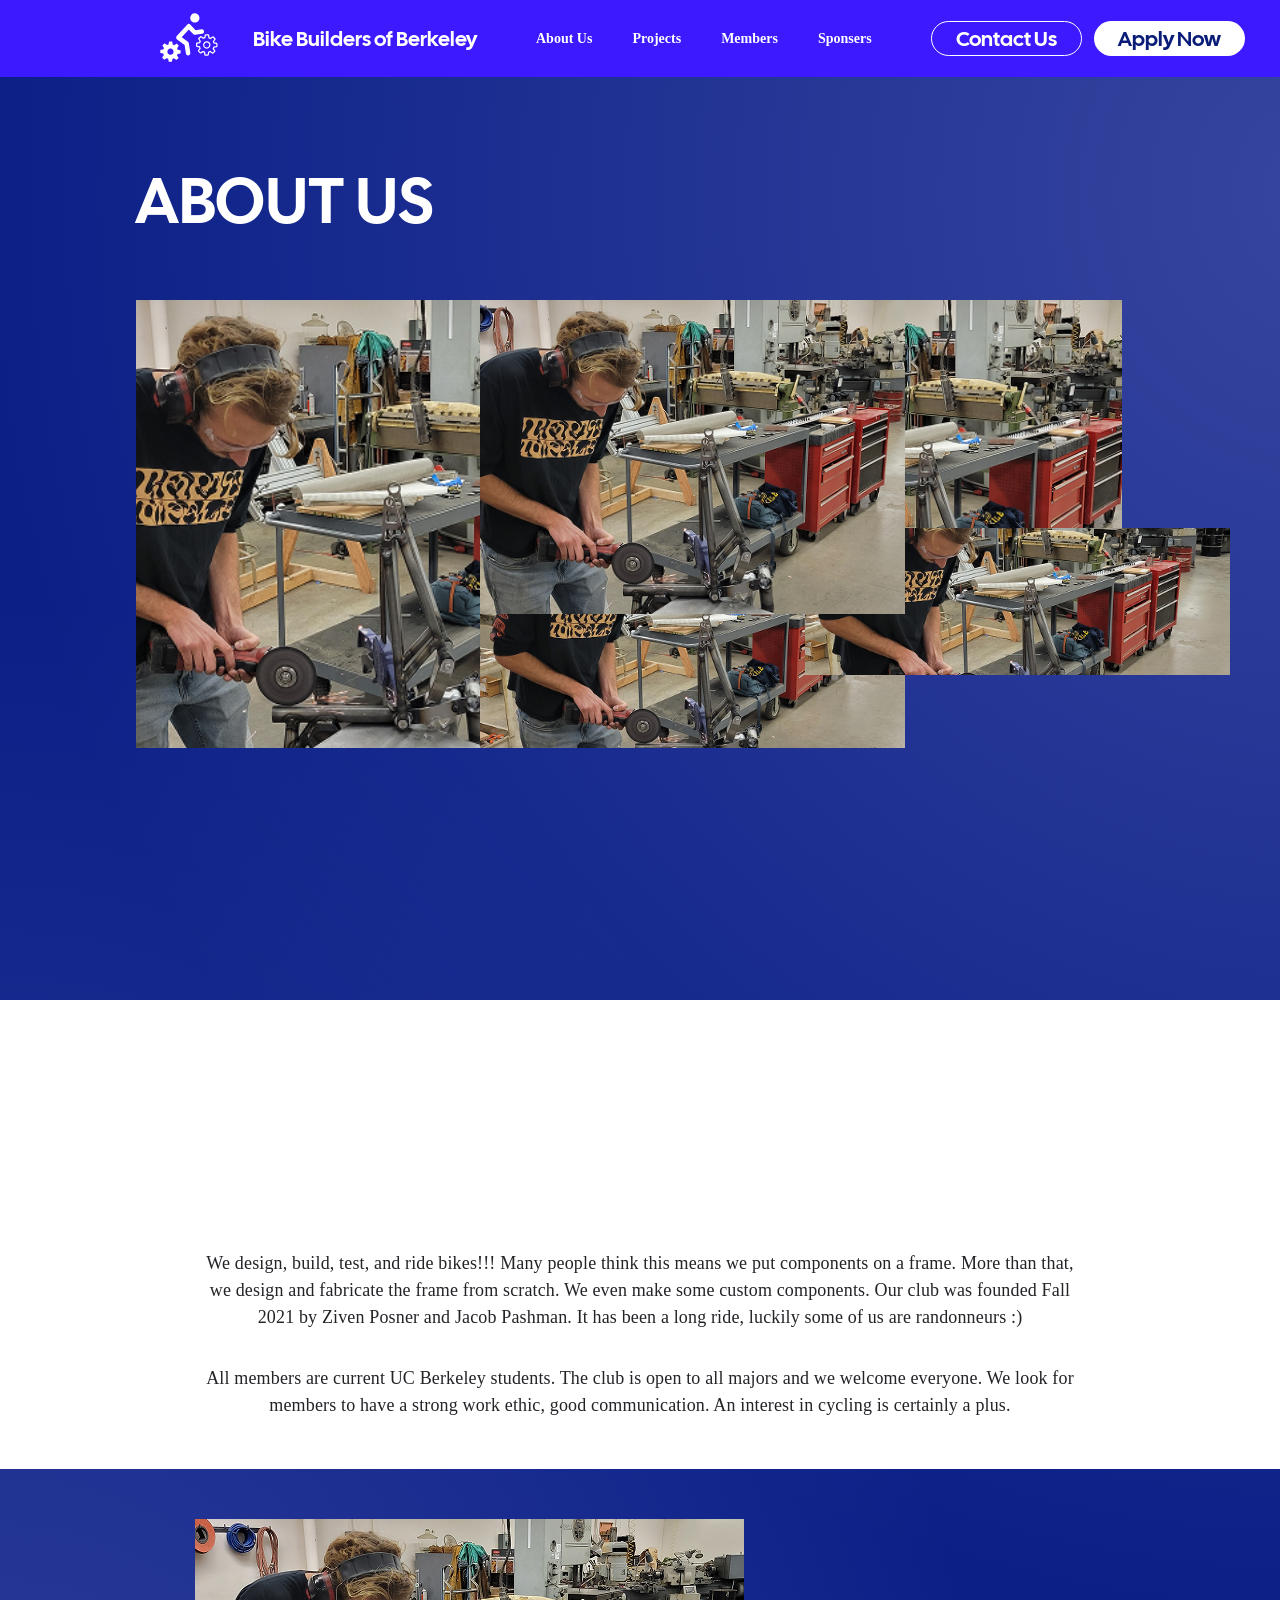
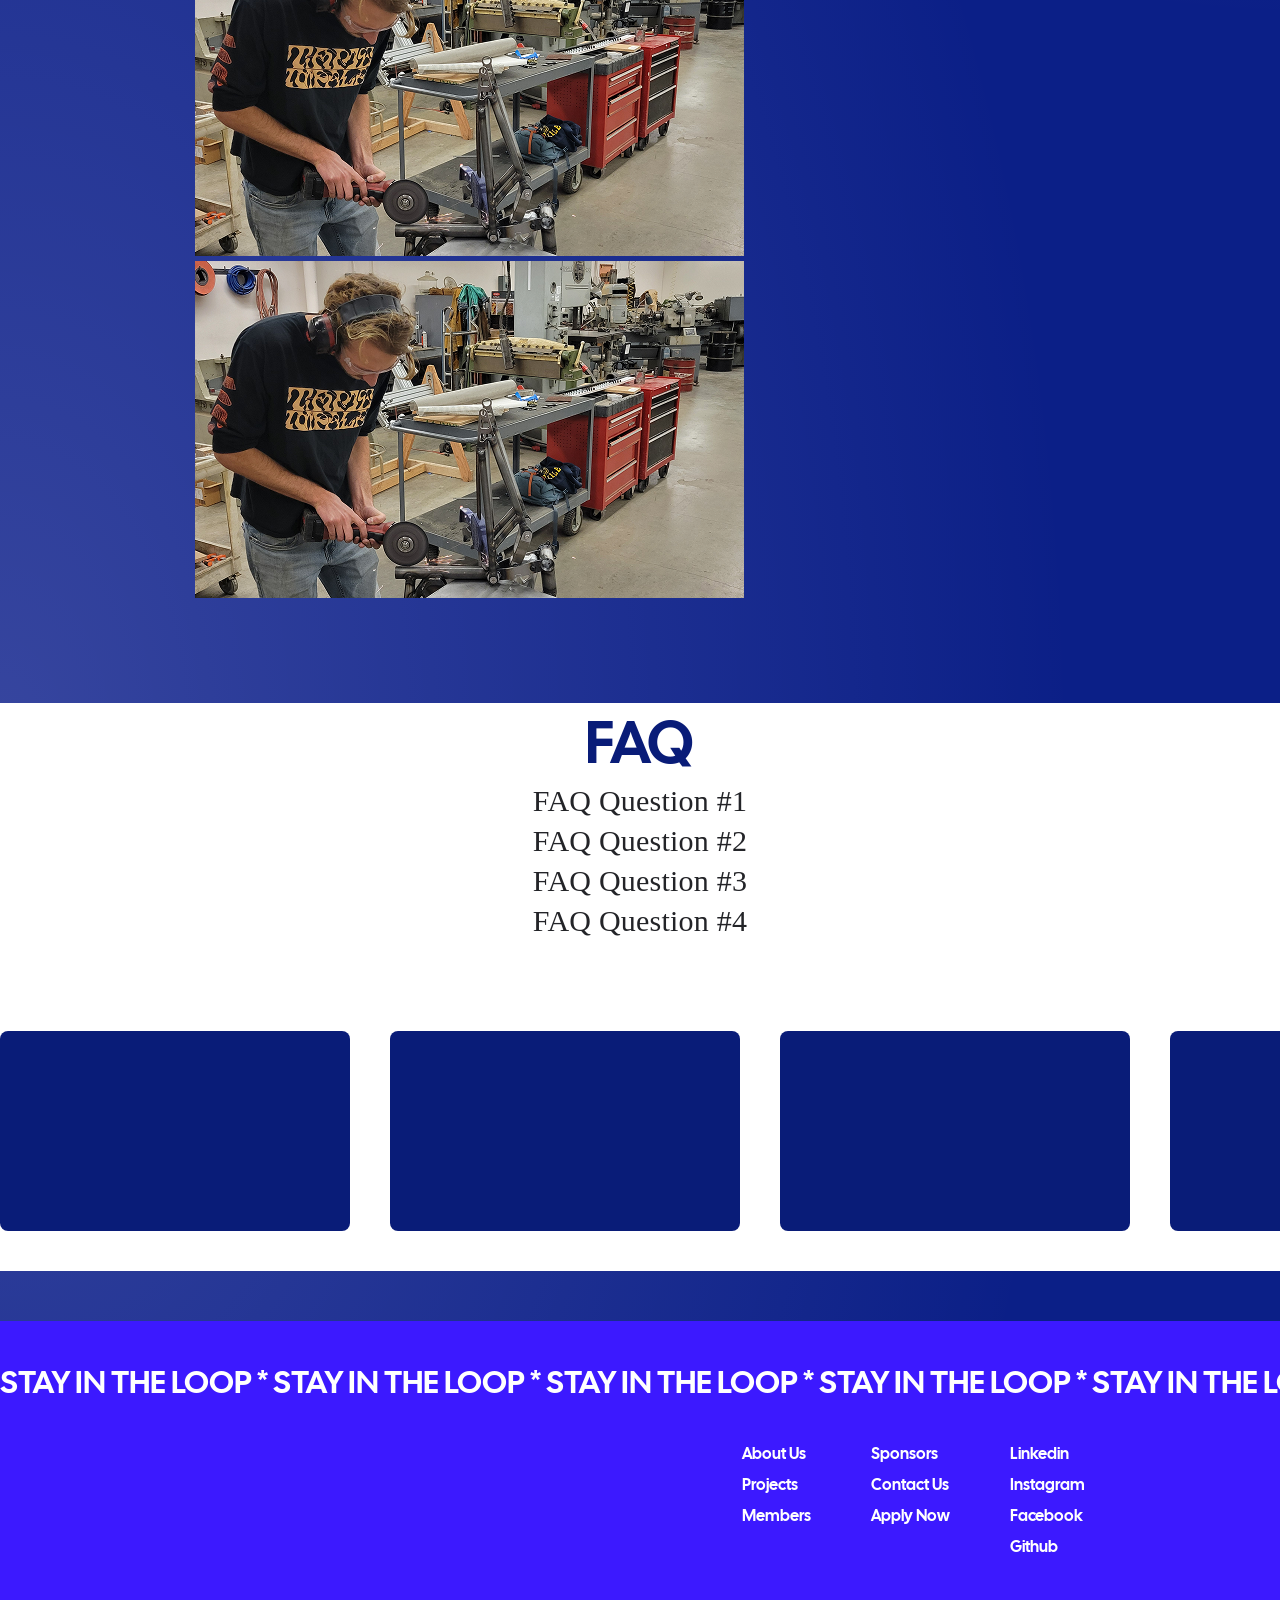
==== about_us/about_us.html @ 0d176e10 "added pages" ====
<!DOCTYPE html>
<html lang="en">
<head>
    <meta charset="UTF-8">
    <meta name="viewport" content="width= , initial-scale=1.0">
    <title>Document</title>
    <link rel="preconnect" href="https://fonts.googleapis.com">
    <link rel="preconnect" href="https://fonts.gstatic.com" crossorigin>
    <!-- <link href="https://fonts.googleapis.com/css2?family=Sora:wght@100..800&family=Sorts+Mill+Goudy&display=swap" rel="stylesheet"> -->
    <link rel="preconnect" href="https://fonts.googleapis.com">
    <link rel="preconnect" href="https://fonts.gstatic.com" crossorigin>
    <link href="https://fonts.googleapis.com/css2?family=Cal+Sans&family=Sora:wght@100..800&family=Sorts+Mill+Goudy&display=swap" rel="stylesheet">
    <link rel="stylesheet" href="about_us.css">
</head>
<body>
    <!-- Navigation menu -->
    <header>
        <nav>
            <div class="nav-inner">
                <img src="../src/icons/Logo.svg" alt=""/>
                <a>Bike Builders of Berkeley</a>
                <ul class="nav-links">
                    <li>
                        <a href="about_us/about_us.html">About Us</a>
                    </li>
                    <li>
                        <a href="gen_projects/gen_projects.html">Projects</a>
                    </li>
                    <li>
                        <a href="members/members.html">Members</a>
                    </li>
                    <li>
                        <a href="sponsers/sponsers.html">Sponsers</a>
                    </li>
                </ul>
                <div class="buttons">
                    <a class="blank-button" href="#">Contact Us</a>
                    <a class="white-button" href="#">Apply Now</a>
                </div>
            </div>
        </nav>
    </header>
    <!-- End of desktop navigation menu -->
    <main>

        <div class="hero-wrapper">
            <!-- Hero section -->
            <div class="hero-section">
                <div class="left">
                    <h1>
                        ABOUT US
                    </h1>
                    <div class="photos">
                        <div class="photo1">
                            <img src="../src/images/sec1-1.png" alt="">
                        </div>
                        <div class="photo2">
                            <img src="../src/images/sec1-1.png" alt=""/>
                        </div>
                        <div class="photo3">
                            <img src="../src/images/sec1-1.png" alt=""/>
                        </div>
                        <div class="photo4">
                            <img src="../src/images/sec1-1.png" alt=""/>
                        </div>
                        <div class="photo5">
                            <img src="../src/images/sec1-1.png" alt=""/>
                        </div>
                    </div>
                </div>
            </div>  
            <!-- End of the hero section -->
        </div>
        <div class="white-bg">
            <!-- Section 1 -->
            <div class="wrapper">
                <div class="section-1">
                    <div class="text">
                        <p>
                            We design, build, test, and ride bikes!!! Many people think this means we put components on a frame. More than that, we design and fabricate the frame from scratch. We even make some custom components. Our club was founded Fall 2021 by Ziven Posner and Jacob Pashman. It has been a long ride, luckily some of us are randonneurs :)
                        </p>
                        <p>
                            All members are current UC Berkeley students. The club is open to all majors and we welcome everyone. We look for members to have a strong work ethic, good communication. An interest in cycling is certainly a plus.
                        </p> 
                    </div>
                </div>
            </div>
            <!-- End of the Section 1 -->
        </div>
        <div class="wrapper">
            <div class="images">
                <img src="../src/images/sec1-1.png" alt=""/>
                <img src="../src/images/sec1-1.png" alt=""/>
            </div>
        </div>
        <div class="white-bg">
            <div class="wrapper">
                <!-- Section 2 -->
                <div class="section-3">
                    <h1>
                        FAQ
                    </h1>
                    <!-- faq section -->
                    <h3>
                        FAQ Question #1
                    </h3>
                    <h3>
                        FAQ Question #2
                    </h3>
                    <h3>
                        FAQ Question #3
                    </h3>
                    <h3>
                        FAQ Question #4
                    </h3>
                </div>
            </div>
            <div class="carousel">
                <div class="track">
                    <div class="group">
                        <div class="card-a">
                            <!-- change contents -->
                            <img src="images/icons/python.svg" alt=""/>
                        </div>
                        <div class="card-a">
                            <img src="images/icons/java.svg" alt=""/>
                        </div>
                        <div class="card-a">
                            <img src="images/icons/css.svg" alt=""/>
                        </div>
                        <div class="card-a">
                            <img src="images/icons/html.svg" alt=""/>
                        </div>
                        <div class="card-a">
                            <img src="images/icons/r.svg" alt=""/>
                        </div>
                    </div> 
                    <div class="group">
                        <div class="card-a">
                            <img src="images/icons/python.svg" alt=""/>
                        </div>
                        <div class="card-a">
                            <img src="images/icons/java.svg" alt=""/>
                        </div>
                        <div class="card-a">
                            <img src="images/icons/css.svg" alt=""/>
                        </div>
                        <div class="card-a">
                            <img src="images/icons/html.svg" alt=""/>
                        </div>
                        <div class="card-a">
                            <img src="images/icons/r.svg" alt=""/>
                        </div>
                    </div> 
                </div>  
                <!-- End of the Section2 -->
            </div>
        </div>
    </main>
    <footer>
        <div class="blue-bg">
            <div class="carousel">
                <div class="track">
                    <div class="group">
                        <h2>STAY IN THE LOOP * STAY IN THE LOOP * STAY IN THE LOOP * STAY IN THE LOOP * STAY IN THE LOOP * STAY IN THE LOOP * STAY IN THE LOOP * STAY IN THE LOOP *</h2>
                    </div>
                    <div class="group">
                        <h2>STAY IN THE LOOP * STAY IN THE LOOP * STAY IN THE LOOP * STAY IN THE LOOP * STAY IN THE LOOP * STAY IN THE LOOP * STAY IN THE LOOP * STAY IN THE LOOP *</h2>
                    </div>
                </div>
            </div>
            <div class="wrapper">
                <ul class="ft-links">
                    <div class="left">
                        <li>
                            <a href="about_us/about_us.html">About Us</a>
                        </li>
                        <li>
                            <a href="gen_projects/gen_projects.html">Projects</a>
                        </li>
                        <li>
                            <a href="members/members.html">Members</a>
                        </li>
                    </div>
                    <div class="middle">
                        <li>
                            <a href="sponsers/sponsers.html">Sponsors</a>
                        </li>
                        <li>
                            <a href="contact/contact.html">Contact Us</a>
                        </li>
                        <li>
                            <a href="apply/apply.html">Apply Now</a>
                        </li>
                    </div>
                    <div class="right">
                        <li>
                            <a href="">Linkedin</a>
                        </li>
                        <li>
                            <a href="">Instagram</a>
                        </li>
                        <li>
                            <a href="">Facebook</a>
                        </li>
                        <li>
                            <a href="">Github</a>
                        </li>
                    </div>
                </ul>
            </div>
        </div>
    </div>
</body>
</html>
---- about_us/about_us.css ----
:root {
    --background-color: radial-gradient(83.92% 53.89% at 0% 72.04%, rgba(229, 224, 255, 0.20) 0%, rgba(229, 224, 255, 0.00) 100%), radial-gradient(105.62% 43.95% at 103.77% 5.94%, rgba(229, 224, 255, 0.20) 0%, rgba(229, 224, 255, 0.00) 100%), #0B1F87;
    /* linear-gradient(20deg, #0b1f87, #e5e0ff) */
    /* #0b1f87; */
    --black-color: #232428;;
    --blue-color:#3c19ff;
    --dark-blue-color: #091c78;
    --purple-color: #E5E0FF;
    --white-color: #ffffff;
}
*,
*::before,
*::after {
    margin: 0;
    padding: 0;
    box-sizing: border-box;
}

/* fonts */
.hero-title {
    color: var(--white-color);
    font-family: "Cal Sans";
    font-size: 96px;
    font-style: normal;
    font-weight: 400;
    line-height: 76.188px; /* 79.363% */
    letter-spacing: 0.72px;
    text-align: left;
}

h1 {
    color: var(--white-color);
    text-align: center;
    font-family: "Cal Sans";
    font-size: 64px;
    font-style: normal;
    font-weight: 400;
    line-height: normal;
    letter-spacing: 0.45px;
}


h2 {
    color: var(--white-color);
    font-family: "Cal Sans";
    font-size: 32px;
    font-style: normal;
    font-weight: 400;
    line-height: normal;

}
.section-2 h2 {
    color: var(--black-color);
    font-family: "Cal Sans";
    font-size: 32px;
    font-style: normal;
    font-weight: 400;
    line-height: normal;

}


p {
    color: var(--black-color);
    font-family: "Helvetica Neue";
    font-size: 20px;
    font-style: normal;
    font-weight: 400;
    line-height: 150%; /* 30px */
    letter-spacing: 0.15px;
    z-index: 100;
}

h4 {
    color: var(--white-color);
    font-family: "Cal Sans";
    font-size: 21px;
    font-style: normal;
    font-weight: 400;
    line-height: normal;
}

h5 {
    color: var(--white-color);
    font-family: "Helvetica Neue";
    font-size: 14px;
    font-style: normal;
    font-weight: 400;
    line-height: normal;
}

header {
    display: flex;
    justify-content: space-between;
    align-items: center;
    padding: 5px, 60px;
    width: 100%;
    background-color: var(--blue-color);
    position: fixed;
    z-index: 100;
}

/* nav */
nav {
    /* display: flex;
    justify-content: space-between;
    align-items: left; */
    /* position: fixed; */
    top: 0;
    left: 0;
    padding: 5px 80px;
    background-color: var(--background-color);
    z-index: 100;
}

.nav-inner {
    display: inline-flex;
    padding: 8px 80px;
    align-items: center;
    gap: 35px;
}

.nav-links {
    display: flex;
    padding: 8px 24px;
    justify-content: center;
    align-items: center;
}

nav ul {
    display: flex;
    align-items: center;
    list-style: none;
    gap: 40px;
}

nav ul li a {
    color: var(--white-color);
    font-family: "Helvetica Neue";
    font-size: 14px;
    font-style: normal;
    font-weight: 400;
    line-height: normal;
}

nav a {
    color: var(--white-color);
    font-family: "Helvetica Neue";
    font-weight: bold;
    /* font-size: 14px;
    font-style: normal;
    font-weight: 400;
    line-height: normal;
    white-space: nowrap; */
    color: #FFF;
    font-family: "Cal Sans";
    font-size: 21px;
    font-style: normal;
    font-weight: 400;
    line-height: normal;
    white-space: nowrap;
}

nav ul li a {
    font-family: "Helvetica Neue";
    font-style: normal;
    font-weight: bold;
    font-size: 14px;
    line-height: 24px;
    color: #ffffff;
    text-decoration: none;
}

/* body */

body {
    margin: 0;
    width: 100%;
    font-family: "Cal Sans";
    font-weight: 400;
    font-style: normal;
    background: var(--background-color)
}

main {
    width:100%;
    margin:0 auto;

}

.wrapper {
    max-width:100%;
    margin:0 auto;
    padding-left: 195px;   
    padding-right: 195px;
    padding-bottom: 50px;

}

.hero-wrapper {
    max-width:100%;
    margin:0 auto;
    padding-left: 80px;   
    padding-right: 80px;
    padding-bottom: 50px;

}

.photo1 {
    display: flex;
    flex-direction: column;
    width: 470.429px;
    height: 447.908px;
    align-items: flex-start;
    justify-content: flex-end;
    gap: 8.67px;
    padding: 13.87px;
    position: absolute;
    top: 0;
    left: 0;
    box-shadow: inset 0px 0px 81.32px #00000040;
}
  
.photo2 {
    display: flex;
    width: 425.074px;
    height: 346.454px;
    align-items: flex-end;
    gap: 8.67px;
    padding: 13.87px;
    position: absolute;
    top: 0;
    left: 561px;
}
  
.photo3 {
    display: flex;
    width: 425.074px;
    height: 219.988px;
    align-items: flex-end;
    gap: 8.67px;
    padding: 13.87px;
    position: absolute;
    top: 228px;
    left: 344px;
}
  
.photo4 {
    display: flex;
    width: 425.072px;
    height: 147.721px;
    align-items: flex-end;
    gap: 8.67px;
    padding: 13.87px;
    position: absolute;
    top: 228px;
    left: 669px;
}

.photo5 {
    display: flex;
    flex-direction: column;
    width: 425.074px;
    height: 314.572px;
    align-items: flex-start;
    justify-content: flex-end;
    gap: 8.67px;
    padding: 13.87px;
    position: absolute;
    top: 0;
    left: 344px;
}

.photos {
    position: relative;
    width: 1005px;
    height: 457px;
    margin: 60px auto;
}
  
.photos img {
    position: absolute;
    width: 100%;
    height: 100%;
    object-fit: cover;
    top: 0;
    left: 0;
}

.photo1,
.photo2,
.photo3,
.photo4,
.photo5 {
    overflow: hidden;
}
  

/* background */

.white-bg {
    width:100%;
    margin:0 auto;
    background-color: var(--white-color);
    margin-top: 50px;
    margin-bottom: 50px;
}

.blue-bg {
    max-width:100%;
    height: 338px;
    margin:0 auto;
    background-color: var(--blue-color);
}

/* buttons */

.buttons {
    display: flex;
    gap: 12px;
}

.blank-button {
    display: inline-flex;
    justify-content: center;
    align-items: center;
    padding: 8px 24px;

    /* width: 232px; */
    height: 35px;

    border-radius: 50px;
    border: 1px solid white;

    color: white;
    text-decoration: none;
}

.white-button {
    display: inline-flex;
    justify-content: center;
    align-items: center;
    padding: 8px 24px;

    /* width: 232px; */
    height: 35px;

    border-radius: 50px;
    background: var(--white-color);

    color: var(--dark-blue-color);
    text-decoration: none;
}

.blue-button {
    display: inline-flex;
    justify-content: center;
    align-items: center;
    padding: 8px 24px;

    /* width: 232px; */
    height: 35px;

    border-radius: 50px;
    background: var(--blue-color);

    color: var(--white-color);
    text-decoration: none;
}

.purple-button {
    display: inline-flex;
    justify-content: center;
    align-items: center;
    padding: 8px 24px;

    /* width: 232px; */
    height: 35px;

    border-radius: 50px;
    background: var(--purple-color);

    color: var(--dark-blue-color);
    text-decoration: none;
}


/* hero section */

.hero-section {
    display: flex;
    height: 100vh;
    width: 100%;
    align-items: center;
    justify-content: space-between; 
    gap: 20px;
    padding: 80px 5% 0 5%; 
    box-sizing: border-box;
}

.hero-section h1{
    color: var(--white-color);
    font-family: "Cal Sans";
    font-size: 64px;
    font-style: normal;
    font-weight: 400;
    line-height: 76.188px; /* 79.363% */
    letter-spacing: 0.72px;
    text-align: left;
}

@media (max-width: 1024px) {
    .hero-section {
        flex-direction: column;   /* stack text and image */
        justify-content: flex-start;
        height: auto;             /* shrink to content */
        padding: 200px 5% 0 5%;
    }

}

/* section-1 */
.section-1 {
    align-items: center;
    justify-content: center;
}

.section-1 .text {
    display: flex;
    flex-direction: column;
    align-items: center;
    gap: 34px;
    padding-top: 250px;
}

.section-1 p {
    color: var(--black-color);
    text-align: center;
    font-family: "Helvetica Neue";
    font-size: 18px;
    font-style: normal;
    font-weight: 400;
    line-height: 150%; /* 30px */
    letter-spacing: 0.15px;
}

/* section-2 */
.section-2 {
    align-items: center;
    justify-content: center;
}

.images {
    gap: 30px;
}

.section2 img {
    width: 1348px;
    height: 341px;
    overflow: hidden;
}



/* section-3 */
.section-3 {
    align-items: center;
    justify-content: center;
}

.section-3 h1 {

    color: var(--dark-blue-color);
    text-align: center;
    font-family: "Cal Sans";
    font-size: 60px;
    font-style: normal;
    font-weight: 400;
    line-height: normal;
    letter-spacing: 0.45px;
}

.section-3 h3 {
    color: var(--black-color);
    font-family: "Helvetica Neue";
    font-size: 30px;
    font-style: normal;
    font-weight: 500;
    line-height: 40px; /* 133.333% */
    letter-spacing: 0.225px;
    text-align: center;
}

.section-3 p {
    color: var(--black-color);
    font-family: "Helvetica Neue";
    font-size: 20px;
    font-style: normal;
    font-weight: 400;
    line-height: 150%; /* 30px */
    letter-spacing: 0.15px;
}

.carousel {
    width: 100%;
    overflow: hidden;
    padding: 40px 0;
}
    
.track {
    display: flex;
    width: max-content;
    animation: scroll 30s linear infinite;
}
    
.group {
    display: flex;
    gap: 40px;
    padding-right: 40px;
}
    
.card-a {
    flex: 0 0 auto;
    width: 350px;
    height: 200px;
    background: var(--dark-blue-color);
    border-radius: 8px;
    display: flex;
    align-items: center;
    justify-content: center;
}
    
.card-a img {
    max-width: 80%;
    height: auto;
}
    
@keyframes scroll {
    from {
        transform: translateX(0);
    }
    to {
        transform: translateX(-50%);
    }
}

/* footer section */

/* Carousel / scrolling text */

/* Footer links container */
.ft-links {
    display: flex;
    justify-content: flex-end; /* push all links to the right */
    gap: 60px; /* space between columns */
    list-style: none;
    padding: 0;
    margin: 0;
}

/* Each column */
.ft-links .left,
.ft-links .middle,
.ft-links .right {
    display: flex;
    flex-direction: column;
    gap: 10px; /* space between links in each column */
}

/* Links style */
.ft-links a {
    color: white;
    text-decoration: none;
    font-weight: 500;
    transition: color 0.3s;
}

.ft-links a:hover {
    color: #FFD700; /* highlight on hover */
}

/* Responsive for smaller screens */
@media (max-width: 768px) {
    .ft-links {
        justify-content: center; /* center columns on small screens */
        flex-direction: column;
        gap: 20px;
    }
    .ft-links .left,
    .ft-links .middle,
    .ft-links .right {
        flex-direction: row; /* make links inline per column */
        gap: 15px;
    }
}
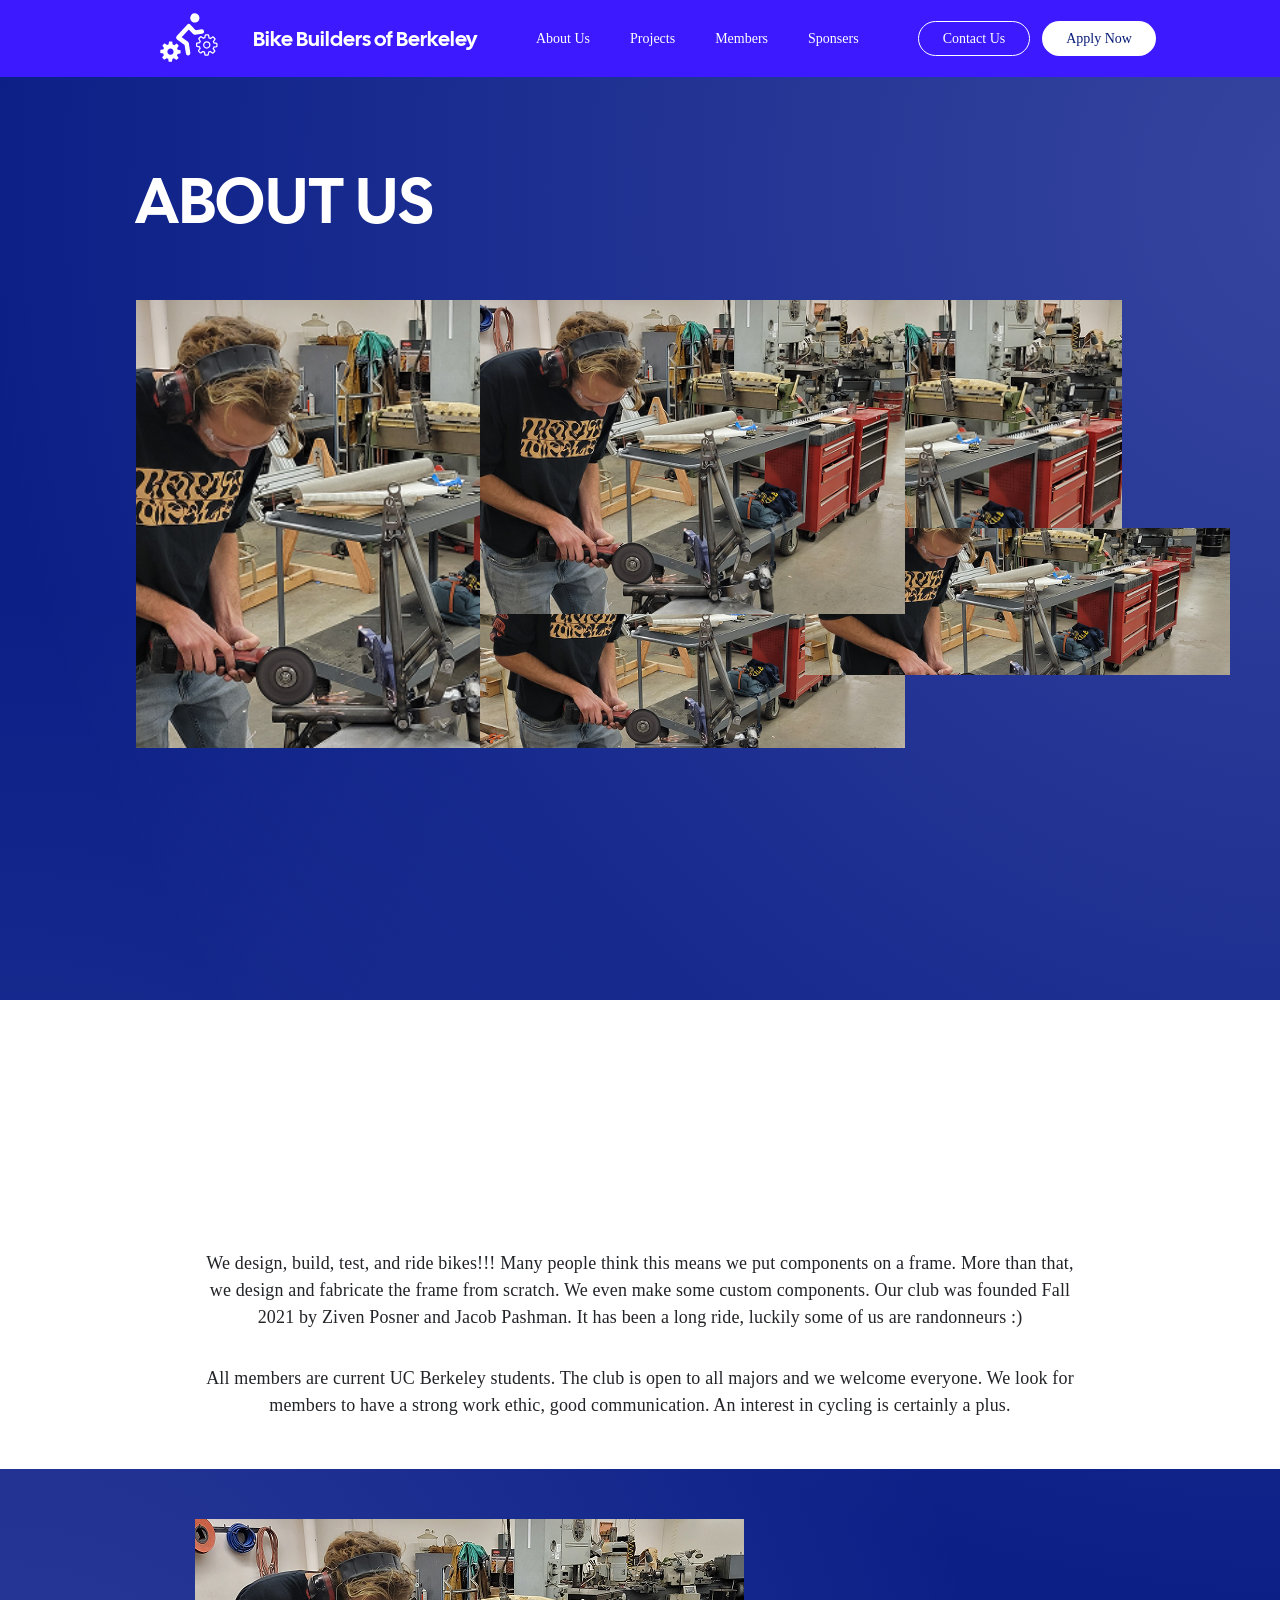
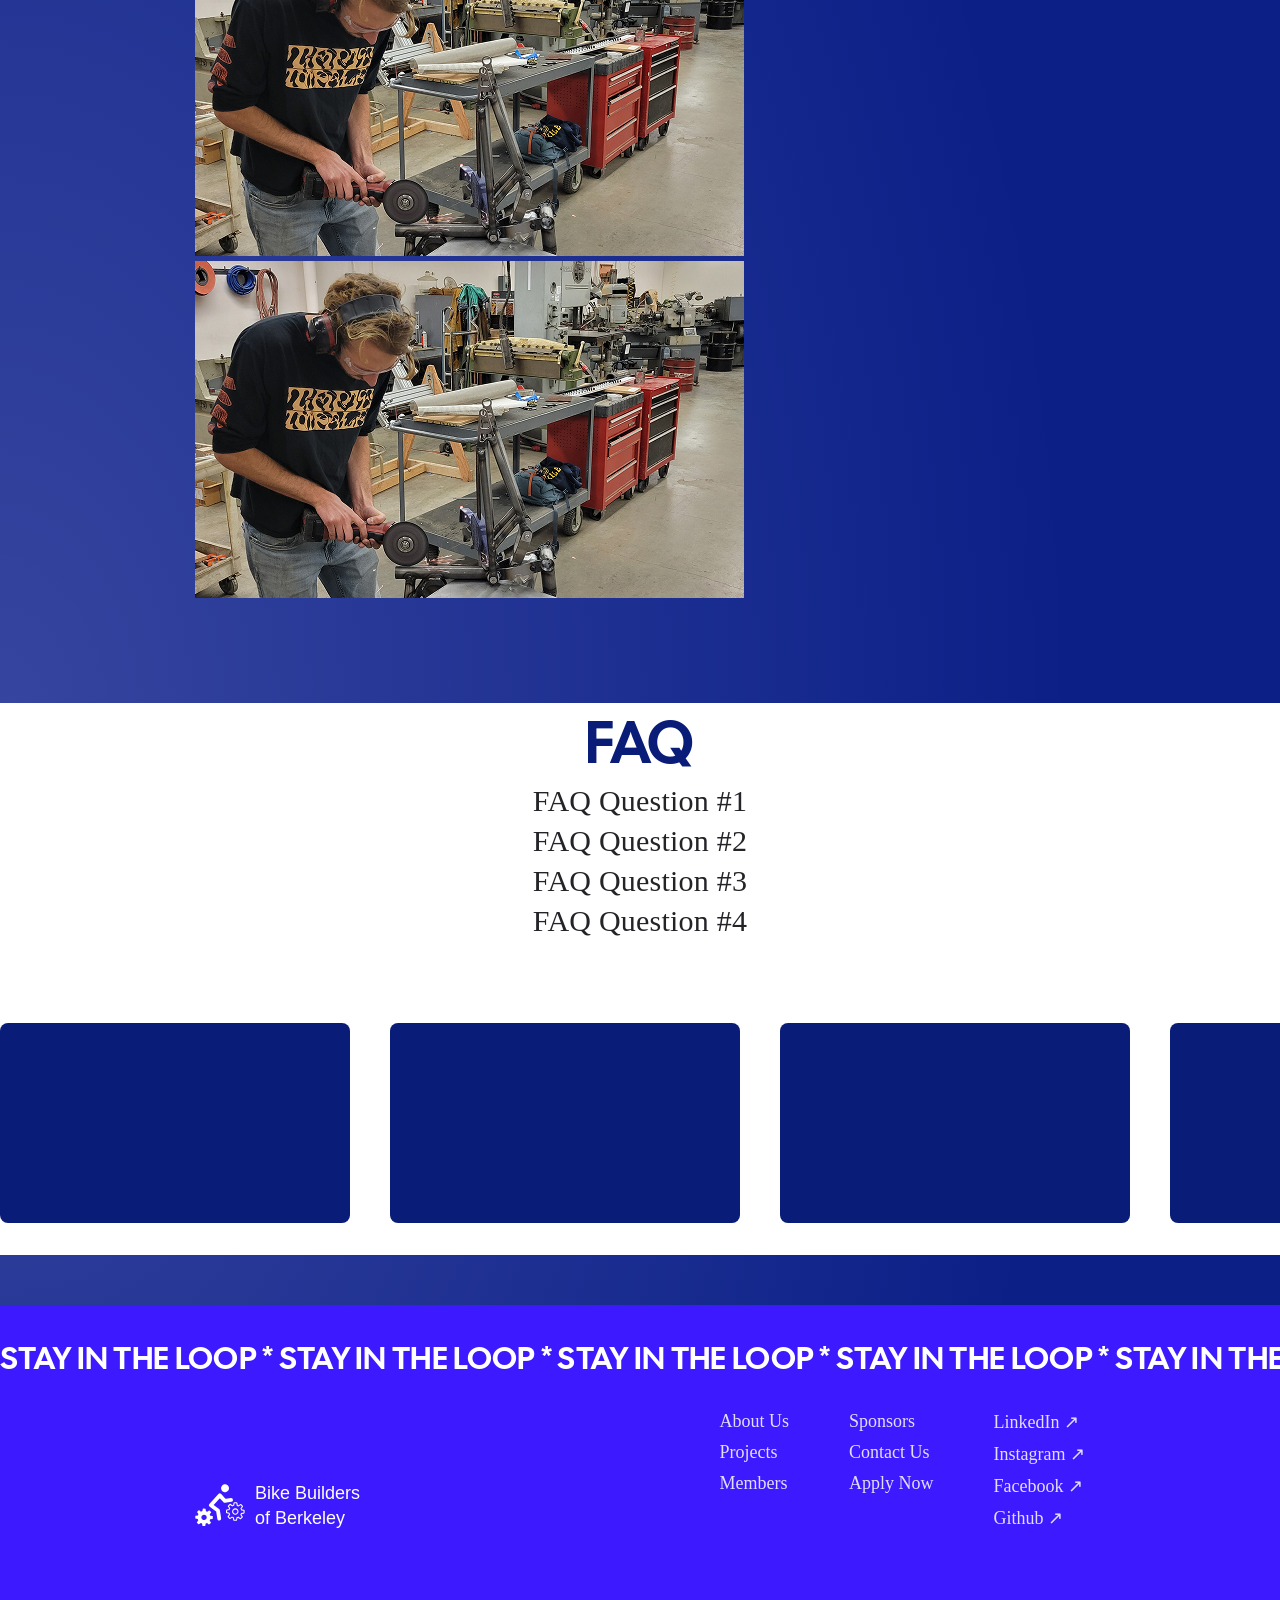
==== commit 27453fee: "footer modified" ====
--- a/about_us/about_us.html
+++ b/about_us/about_us.html
@@ -162,55 +162,40 @@
             <div class="carousel">
                 <div class="track">
                     <div class="group">
-                        <h2>STAY IN THE LOOP * STAY IN THE LOOP * STAY IN THE LOOP * STAY IN THE LOOP * STAY IN THE LOOP * STAY IN THE LOOP * STAY IN THE LOOP * STAY IN THE LOOP *</h2>
-                    </div>
-                    <div class="group">
-                        <h2>STAY IN THE LOOP * STAY IN THE LOOP * STAY IN THE LOOP * STAY IN THE LOOP * STAY IN THE LOOP * STAY IN THE LOOP * STAY IN THE LOOP * STAY IN THE LOOP *</h2>
+                        <h2 class="carousel-text">STAY IN THE LOOP * STAY IN THE LOOP * STAY IN THE LOOP * STAY IN THE LOOP * STAY IN THE LOOP * STAY IN THE LOOP * STAY IN THE LOOP * STAY IN THE LOOP *</h2>
+                    </div>
+                    <div class="group">
+                        <h2 class="carousel-text">STAY IN THE LOOP * STAY IN THE LOOP * STAY IN THE LOOP * STAY IN THE LOOP * STAY IN THE LOOP * STAY IN THE LOOP * STAY IN THE LOOP * STAY IN THE LOOP *</h2>
                     </div>
                 </div>
             </div>
             <div class="wrapper">
-                <ul class="ft-links">
-                    <div class="left">
-                        <li>
-                            <a href="about_us/about_us.html">About Us</a>
-                        </li>
-                        <li>
-                            <a href="gen_projects/gen_projects.html">Projects</a>
-                        </li>
-                        <li>
-                            <a href="members/members.html">Members</a>
-                        </li>
-                    </div>
-                    <div class="middle">
-                        <li>
-                            <a href="sponsers/sponsers.html">Sponsors</a>
-                        </li>
-                        <li>
-                            <a href="contact/contact.html">Contact Us</a>
-                        </li>
-                        <li>
-                            <a href="apply/apply.html">Apply Now</a>
-                        </li>
-                    </div>
-                    <div class="right">
-                        <li>
-                            <a href="">Linkedin</a>
-                        </li>
-                        <li>
-                            <a href="">Instagram</a>
-                        </li>
-                        <li>
-                            <a href="">Facebook</a>
-                        </li>
-                        <li>
-                            <a href="">Github</a>
-                        </li>
-                    </div>
-                </ul>
-            </div>
-        </div>
-    </div>
+                <div class="footer-bottom">
+                    <div class="footer-brand">
+                        <img src="../src/icons/Logo.svg" alt="BBB Logo" class="footer-logo"/>
+                        <span class="footer-name">Bike Builders<br>of Berkeley</span>
+                    </div>
+                    <ul class="ft-links">
+                        <div class="left">
+                            <li><a href="about_us/about_us.html">About Us</a></li>
+                            <li><a href="gen_projects/gen_projects.html">Projects</a></li>
+                            <li><a href="members/members.html">Members</a></li>
+                        </div>
+                        <div class="middle">
+                            <li><a href="sponsers/sponsers.html">Sponsors</a></li>
+                            <li><a href="contact/contact.html">Contact Us</a></li>
+                            <li><a href="apply/apply.html">Apply Now</a></li>
+                        </div>
+                        <div class="right">
+                            <li><a href="">LinkedIn ↗</a></li>
+                            <li><a href="">Instagram ↗</a></li>
+                            <li><a href="">Facebook ↗</a></li>
+                            <li><a href="">Github ↗</a></li>
+                        </div>
+                    </ul>
+                </div>
+            </div>
+        </div>
+    </footer>
 </body>
-</html>
-   +</html>
--- a/about_us/about_us.css
+++ b/about_us/about_us.css
@@ -145,14 +145,6 @@
 
 nav a {
     color: var(--white-color);
-    font-family: "Helvetica Neue";
-    font-weight: bold;
-    /* font-size: 14px;
-    font-style: normal;
-    font-weight: 400;
-    line-height: normal;
-    white-space: nowrap; */
-    color: #FFF;
     font-family: "Cal Sans";
     font-size: 21px;
     font-style: normal;
@@ -164,10 +156,27 @@
 nav ul li a {
     font-family: "Helvetica Neue";
     font-style: normal;
-    font-weight: bold;
     font-size: 14px;
     line-height: 24px;
-    color: #ffffff;
+    color: var(--white-color);
+    text-decoration: none;
+}
+
+nav .blank-button {
+    font-family: "Helvetica Neue";
+    font-style: normal;
+    font-size: 14px;
+    line-height: 24px;
+    color: var(--white-color);
+    text-decoration: none;
+}
+
+nav .white-button {
+    font-family: "Helvetica Neue";
+    font-style: normal;
+    font-size: 14px;
+    line-height: 24px;
+    color: var(--dark-blue-color);
     text-decoration: none;
 }
 
@@ -544,11 +553,79 @@
     }
 }
 
-/* footer section */
-
-/* Carousel / scrolling text */
-
-/* Footer links container */
+/* ── Footer ───────────────────────────────────────────── */
+
+/* backgroun ticker */
+
+.blue-bg {
+    background-color: var(--blue-color);
+    width: 100%;
+}
+
+/* Scrolling ticker */
+.carousel {
+    width: 100%;
+    overflow: hidden;
+    padding: 32px 0;
+}
+
+.carousel-text {
+    color: var(--white-color);
+    font-family: "Cal Sans";
+    font-size: 32px;
+    font-weight: 400;
+    white-space: nowrap;
+    letter-spacing: 0.3px;
+}
+
+.track {
+    display: flex;
+    width: max-content;
+    animation: scroll 30s linear infinite;
+}
+
+.group {
+    display: flex;
+    gap: 40px;
+    padding-right: 40px;
+}
+
+@keyframes scroll {
+    0%   { transform: translateX(0); }
+    100% { transform: translateX(-50%); }
+}
+
+/* Footer bottom row */
+.footer-bottom {
+    display: flex;
+    align-items: flex-start;
+    justify-content: space-between;
+    gap: 40px;
+}
+
+.footer-brand {
+    display: flex;
+    align-items: center;
+    gap: 10px;
+    flex-shrink: 0;
+    margin-top: 70px;
+}
+
+
+.footer-logo {
+    width: 50px;
+    height: 50px;
+    filter: brightness(10);
+}
+
+.footer-name {
+    color: var(--white-color);
+    font-family: "Helvetica Neue", Helvetica, Arial, sans-serif;
+    font-size: 18px;
+    font-weight: 500;
+    line-height: 1.4;
+}
+
 .ft-links {
     display: flex;
     justify-content: flex-end; /* push all links to the right */
@@ -568,11 +645,15 @@
 }
 
 /* Links style */
+
 .ft-links a {
-    color: white;
+    color: var(--white-color);
+    font-family: "Helvetica Neue";
+    font-size: 18px;
+    font-weight: 400;
     text-decoration: none;
-    font-weight: 500;
-    transition: color 0.3s;
+    opacity: 0.85;
+    transition: opacity 0.2s;
 }
 
 .ft-links a:hover {
@@ -592,4 +673,49 @@
         flex-direction: row; /* make links inline per column */
         gap: 15px;
     }
-}+}
+
+
+/* ── Responsive ───────────────────────────────────────── */
+
+@media (max-width: 900px) {
+    .contact-grid {
+        grid-template-columns: 1fr;
+        gap: 40px;
+    }
+
+    .wrapper {
+        padding: 40px 32px;
+    }
+
+    .nav-inner {
+        padding: 12px 32px;
+    }
+
+    .ft-links {
+        flex-wrap: wrap;
+        gap: 30px;
+    }
+
+    .footer-bottom {
+        flex-direction: column;
+        gap: 32px;
+    }
+}
+
+@media (max-width: 600px) {
+    h1 {
+        font-size: 38px;
+    }
+
+    .form-row {
+        grid-template-columns: 1fr;
+    }
+
+    .nav-links {
+        display: none;
+    }
+}
+
+
+
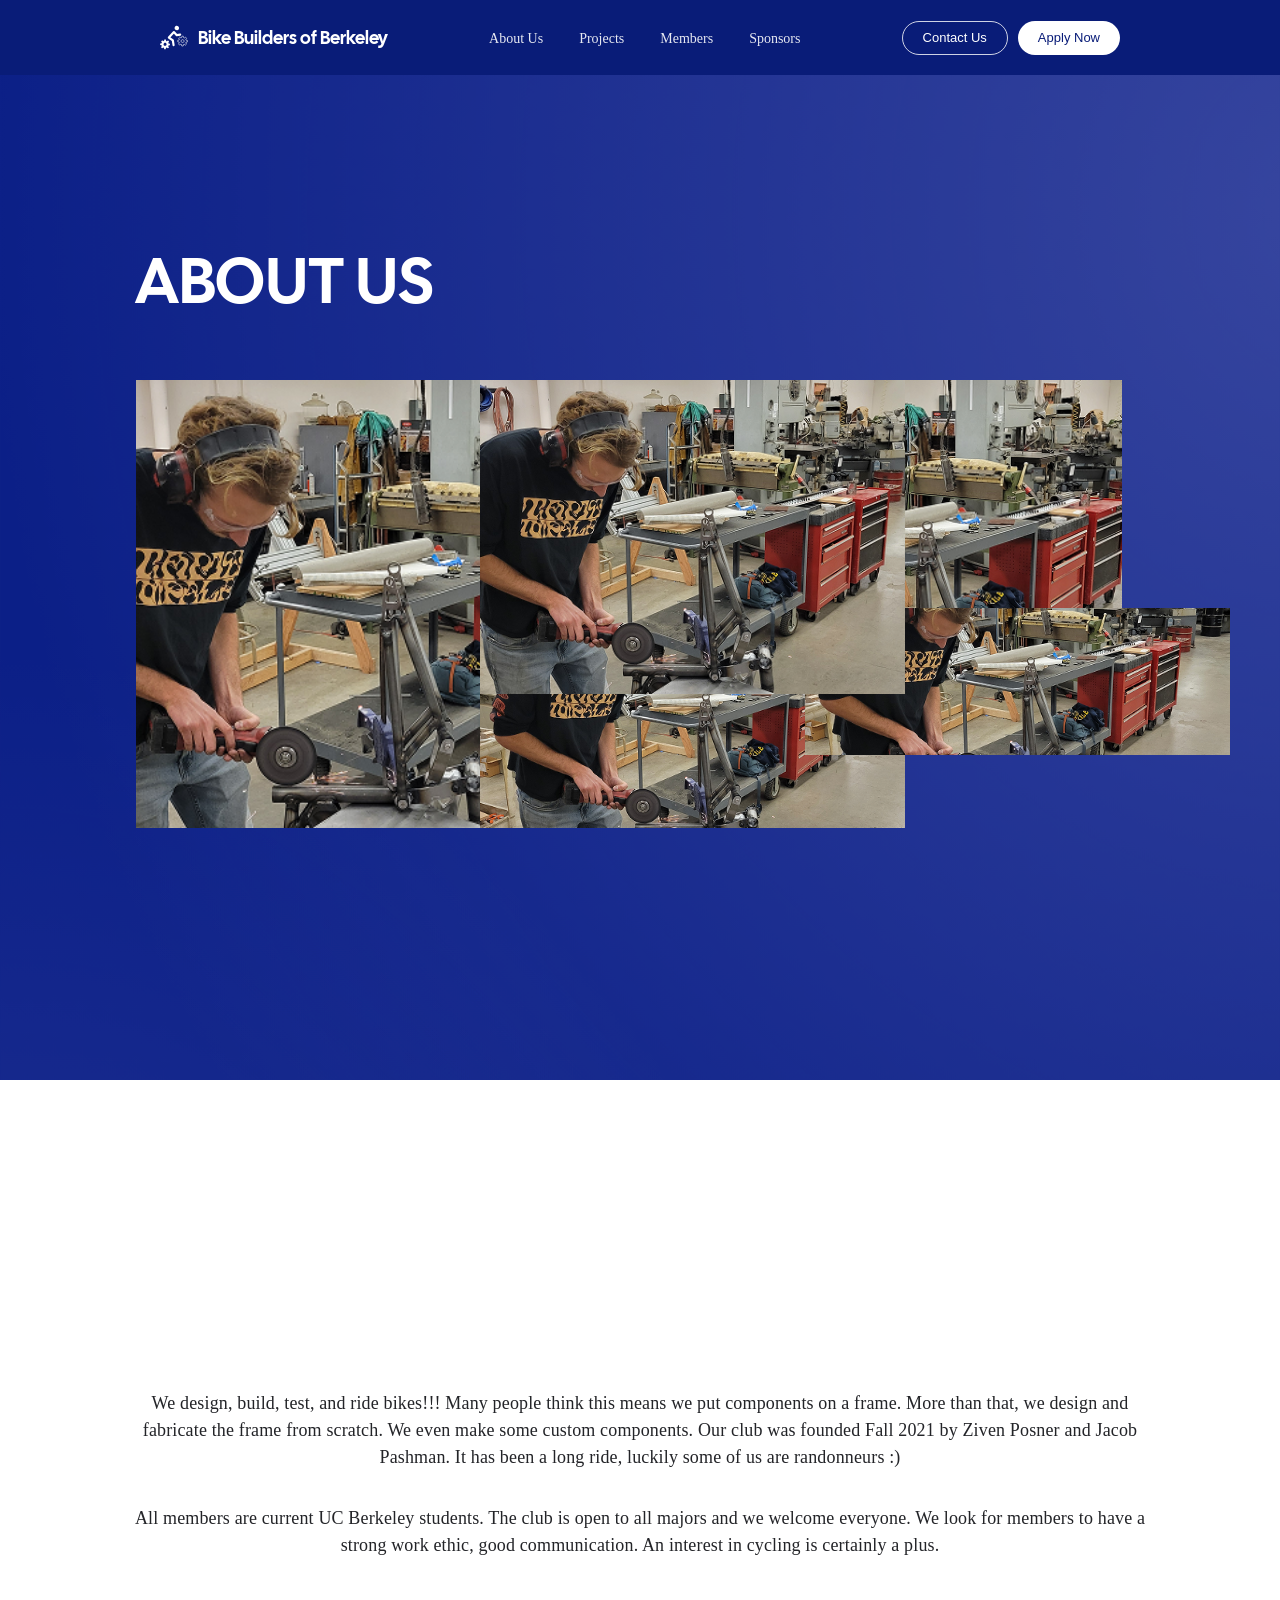
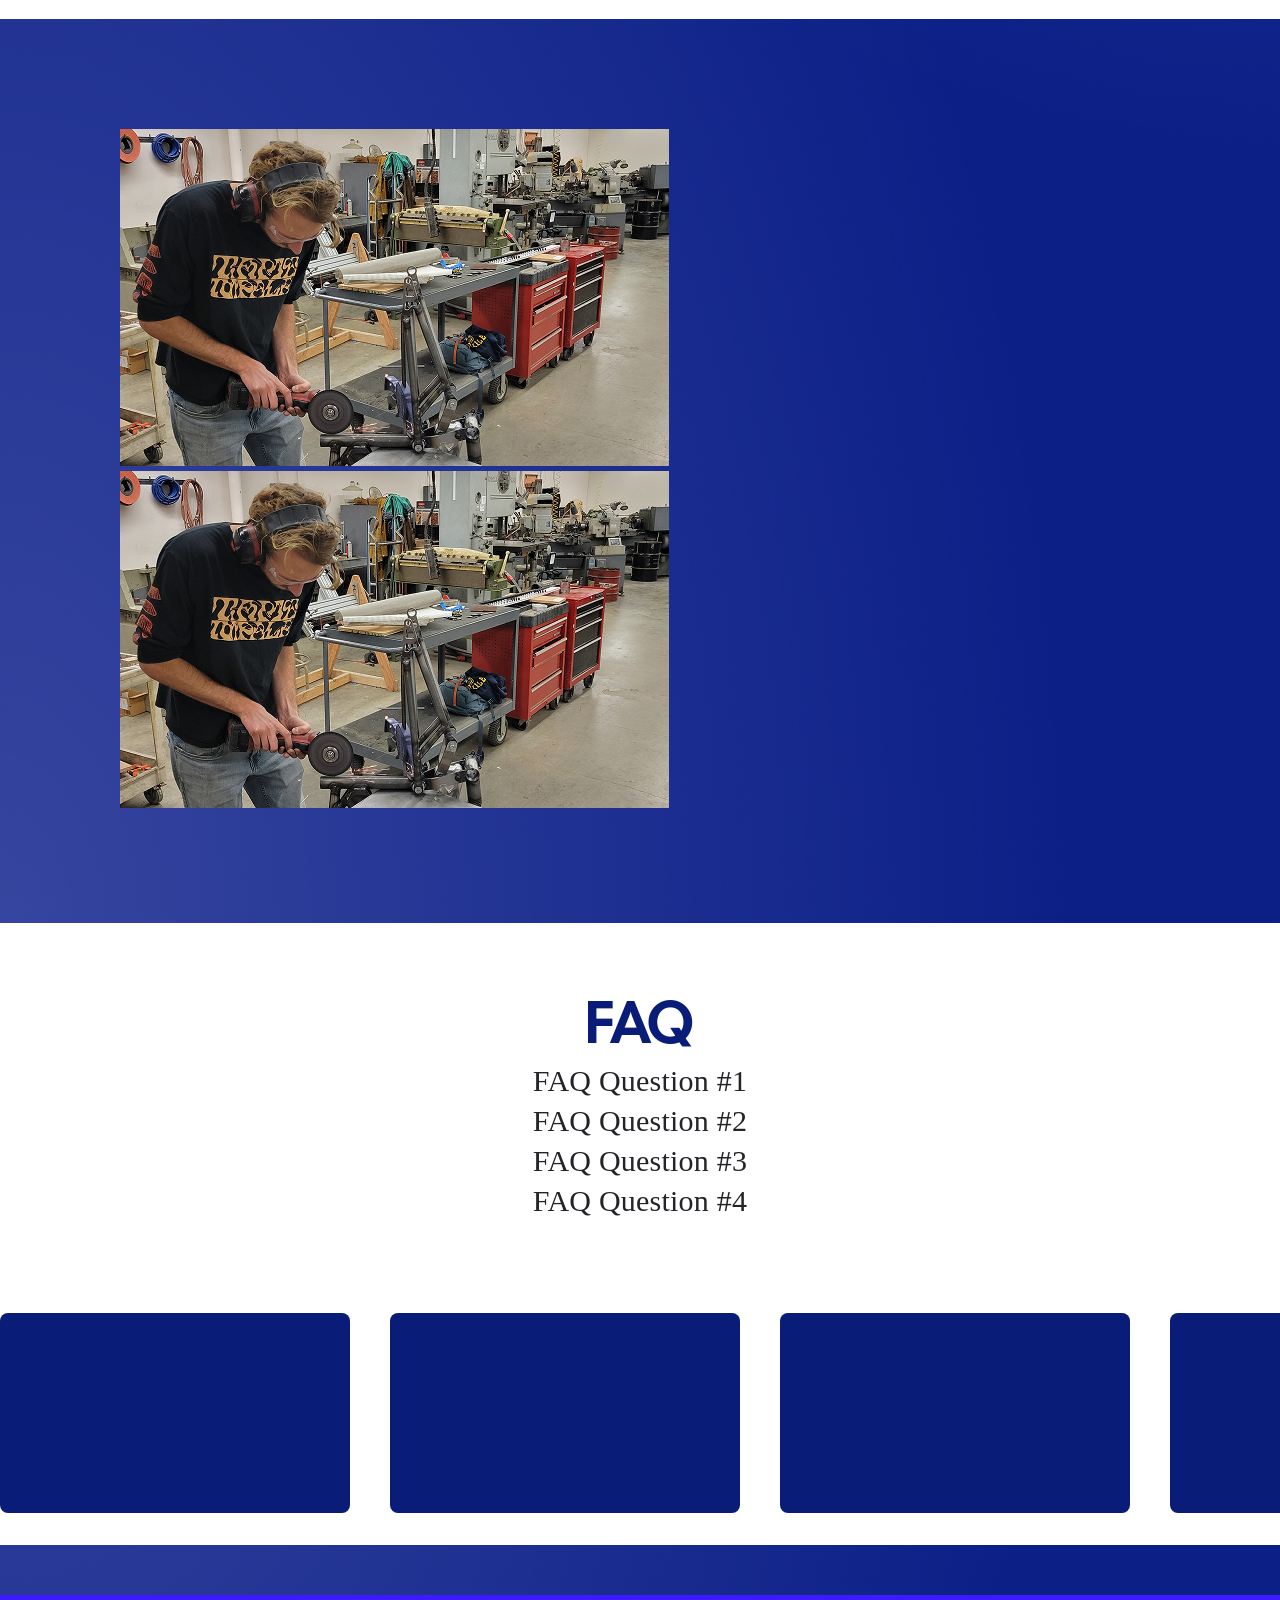
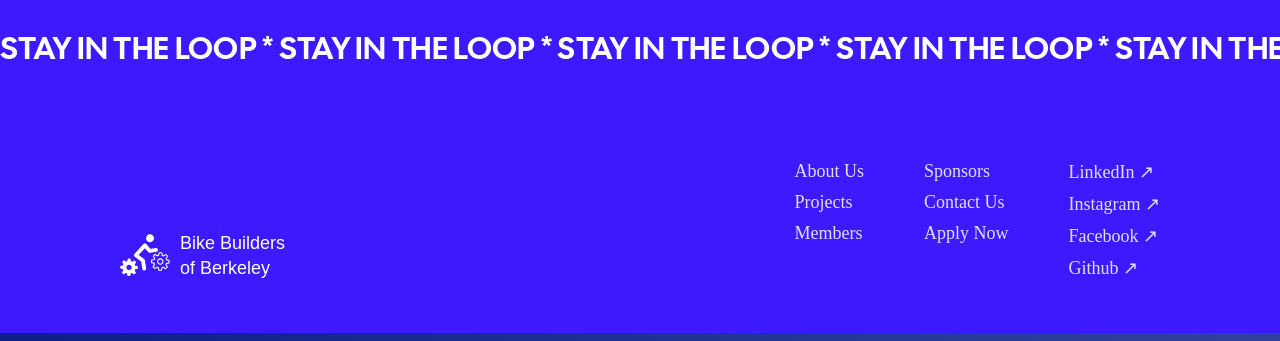
==== commit 595a80a1: "footer modified" ====
--- a/about_us/about_us.html
+++ b/about_us/about_us.html
@@ -17,21 +17,15 @@
     <header>
         <nav>
             <div class="nav-inner">
-                <img src="../src/icons/Logo.svg" alt=""/>
-                <a>Bike Builders of Berkeley</a>
+                <div class="nav-brand">
+                    <img src="../src/icons/Logo.svg" alt="BBB Logo" class="nav-logo"/>
+                    <a class="nav-title">Bike Builders of Berkeley</a>
+                </div>
                 <ul class="nav-links">
-                    <li>
-                        <a href="about_us/about_us.html">About Us</a>
-                    </li>
-                    <li>
-                        <a href="gen_projects/gen_projects.html">Projects</a>
-                    </li>
-                    <li>
-                        <a href="members/members.html">Members</a>
-                    </li>
-                    <li>
-                        <a href="sponsers/sponsers.html">Sponsers</a>
-                    </li>
+                    <li><a href="about_us/about_us.html">About Us</a></li>
+                    <li><a href="gen_projects/gen_projects.html">Projects</a></li>
+                    <li><a href="members/members.html">Members</a></li>
+                    <li><a href="sponsers/sponsers.html">Sponsors</a></li>
                 </ul>
                 <div class="buttons">
                     <a class="blank-button" href="#">Contact Us</a>
--- a/about_us/about_us.css
+++ b/about_us/about_us.css
@@ -89,18 +89,38 @@
     line-height: normal;
 }
 
+/* ── Layout ───────────────────────────────────────────── */
+
+body {
+    margin: 0;
+    width: 100%;
+    font-family: "Cal Sans", sans-serif;
+    background: var(--background-color);
+}
+
+main {
+    width: 100%;
+    padding-top: 80px; /* offset fixed header */
+}
+
 header {
-    display: flex;
-    justify-content: space-between;
-    align-items: center;
-    padding: 5px, 60px;
-    width: 100%;
-    background-color: var(--blue-color);
+    width: 100%;
+    background: var(--dark-blue-color);
     position: fixed;
+    top: 0;
+    left: 0;
     z-index: 100;
 }
 
+.wrapper {
+    max-width: 1200px;
+    margin: 0 auto;
+    padding: 60px 80px;
+}
+
+/* ── Header / Nav ─────────────────────────────────────── */
 /* nav */
+
 nav {
     /* display: flex;
     justify-content: space-between;
@@ -108,103 +128,162 @@
     /* position: fixed; */
     top: 0;
     left: 0;
+    width: 100%;
     padding: 5px 80px;
     background-color: var(--background-color);
     z-index: 100;
 }
 
+nav {
+    width: 100%;
+}
+
 .nav-inner {
-    display: inline-flex;
-    padding: 8px 80px;
-    align-items: center;
-    gap: 35px;
+    display: flex;
+    align-items: center;
+    gap: 32px;
+    padding: 14px 80px;
+    width: 100%; 
+}
+
+.nav-brand {
+    display: flex;
+    align-items: center;
+    gap: 10px;
+    flex-shrink: 0;
+}
+
+.nav-logo {
+    width: 28px;
+    height: 28px;
+}
+
+.nav-title {
+    color: var(--white-color);
+    font-family: "Cal Sans";
+    font-size: 18px;
+    font-weight: 400;
+    white-space: nowrap;
+    text-decoration: none;
 }
 
 .nav-links {
     display: flex;
     padding: 8px 24px;
-    justify-content: center;
-    align-items: center;
-}
-
-nav ul {
-    display: flex;
-    align-items: center;
     list-style: none;
-    gap: 40px;
-}
-
-nav ul li a {
+    gap: 36px;
+    flex: 1;
+    justify-content: center;
+    align-items: center;
+}
+
+.nav-links li a {
     color: var(--white-color);
     font-family: "Helvetica Neue";
     font-size: 14px;
-    font-style: normal;
-    font-weight: 400;
-    line-height: normal;
-}
-
-nav a {
-    color: var(--white-color);
-    font-family: "Cal Sans";
-    font-size: 21px;
-    font-style: normal;
-    font-weight: 400;
-    line-height: normal;
-    white-space: nowrap;
-}
-
-nav ul li a {
-    font-family: "Helvetica Neue";
-    font-style: normal;
+    font-weight: 400;
+    text-decoration: none;
+    opacity: 0.9;
+    transition: opacity 0.2s;
+}
+
+.nav-links li a:hover {
+    opacity: 1;
+}
+
+/* buttons */
+
+.buttons {
+    display: flex;
+    gap: 10px;
     font-size: 14px;
     line-height: 24px;
-    color: var(--white-color);
+    align-items: center;
+    flex-shrink: 0;
+    font-family: "Helvetica Neue";
     text-decoration: none;
-}
-
-nav .blank-button {
-    font-family: "Helvetica Neue";
-    font-style: normal;
-    font-size: 14px;
-    line-height: 24px;
-    color: var(--white-color);
+    transition: background 0.2s;
+}
+
+.blank-button {
+    display: inline-flex;
+    justify-content: center;
+    align-items: center;
+    padding: 7px 20px;
+    height: 34px;
+    border-radius: 50px;
+    border: 1px solid rgba(255,255,255,0.8);
+    color: var(--white-color);
+    font-family: "Helvetica Neue", Helvetica, Arial, sans-serif;
+    font-size: 13px;
     text-decoration: none;
-}
-
-nav .white-button {
-    font-family: "Helvetica Neue";
-    font-style: normal;
-    font-size: 14px;
-    line-height: 24px;
+    transition: background 0.2s;
+}
+
+.blank-button:hover {
+    background: rgba(255,255,255,0.1);
+}
+
+.white-button {
+    display: inline-flex;
+    justify-content: center;
+    align-items: center;
+    padding: 7px 20px;
+    height: 34px;
+    border-radius: 50px;
+    background: var(--white-color);
     color: var(--dark-blue-color);
+    font-family: "Helvetica Neue", Helvetica, Arial, sans-serif;
+    font-size: 13px;
+    font-weight: 500;
     text-decoration: none;
-}
-
-/* body */
-
-body {
-    margin: 0;
-    width: 100%;
-    font-family: "Cal Sans";
-    font-weight: 400;
-    font-style: normal;
-    background: var(--background-color)
-}
-
-main {
-    width:100%;
-    margin:0 auto;
-
-}
-
-.wrapper {
-    max-width:100%;
-    margin:0 auto;
-    padding-left: 195px;   
-    padding-right: 195px;
-    padding-bottom: 50px;
-
-}
+    transition: opacity 0.2s;
+}
+
+.white-button:hover {
+    opacity: 0.9;
+}
+
+.blue-button {
+    display: inline-flex;
+    justify-content: center;
+    align-items: center;
+    padding: 10px 36px;
+    height: 42px;
+    border-radius: 50px;
+    background: var(--blue-color);
+    color: var(--white-color);
+    font-family: "Helvetica Neue", Helvetica, Arial, sans-serif;
+    font-size: 15px;
+    font-weight: 500;
+    text-decoration: none;
+    transition: opacity 0.2s;
+}
+
+.blue-button:hover {
+    opacity: 0.85;
+}
+
+.purple-button {
+    display: inline-flex;
+    justify-content: center;
+    align-items: center;
+    padding: 10px 36px;
+    height: 42px;
+    border-radius: 50px;
+    background: var(--purple-color);
+    color: var(--dark-blue-color);
+    font-family: "Helvetica Neue", Helvetica, Arial, sans-serif;
+    font-size: 15px;
+    font-weight: 500;
+    text-decoration: none;
+    transition: opacity 0.2s;
+}
+
+.blue-button:hover {
+    opacity: 0.85;
+}
+
 
 .hero-wrapper {
     max-width:100%;
@@ -322,77 +401,6 @@
     background-color: var(--blue-color);
 }
 
-/* buttons */
-
-.buttons {
-    display: flex;
-    gap: 12px;
-}
-
-.blank-button {
-    display: inline-flex;
-    justify-content: center;
-    align-items: center;
-    padding: 8px 24px;
-
-    /* width: 232px; */
-    height: 35px;
-
-    border-radius: 50px;
-    border: 1px solid white;
-
-    color: white;
-    text-decoration: none;
-}
-
-.white-button {
-    display: inline-flex;
-    justify-content: center;
-    align-items: center;
-    padding: 8px 24px;
-
-    /* width: 232px; */
-    height: 35px;
-
-    border-radius: 50px;
-    background: var(--white-color);
-
-    color: var(--dark-blue-color);
-    text-decoration: none;
-}
-
-.blue-button {
-    display: inline-flex;
-    justify-content: center;
-    align-items: center;
-    padding: 8px 24px;
-
-    /* width: 232px; */
-    height: 35px;
-
-    border-radius: 50px;
-    background: var(--blue-color);
-
-    color: var(--white-color);
-    text-decoration: none;
-}
-
-.purple-button {
-    display: inline-flex;
-    justify-content: center;
-    align-items: center;
-    padding: 8px 24px;
-
-    /* width: 232px; */
-    height: 35px;
-
-    border-radius: 50px;
-    background: var(--purple-color);
-
-    color: var(--dark-blue-color);
-    text-decoration: none;
-}
-
 
 /* hero section */
 
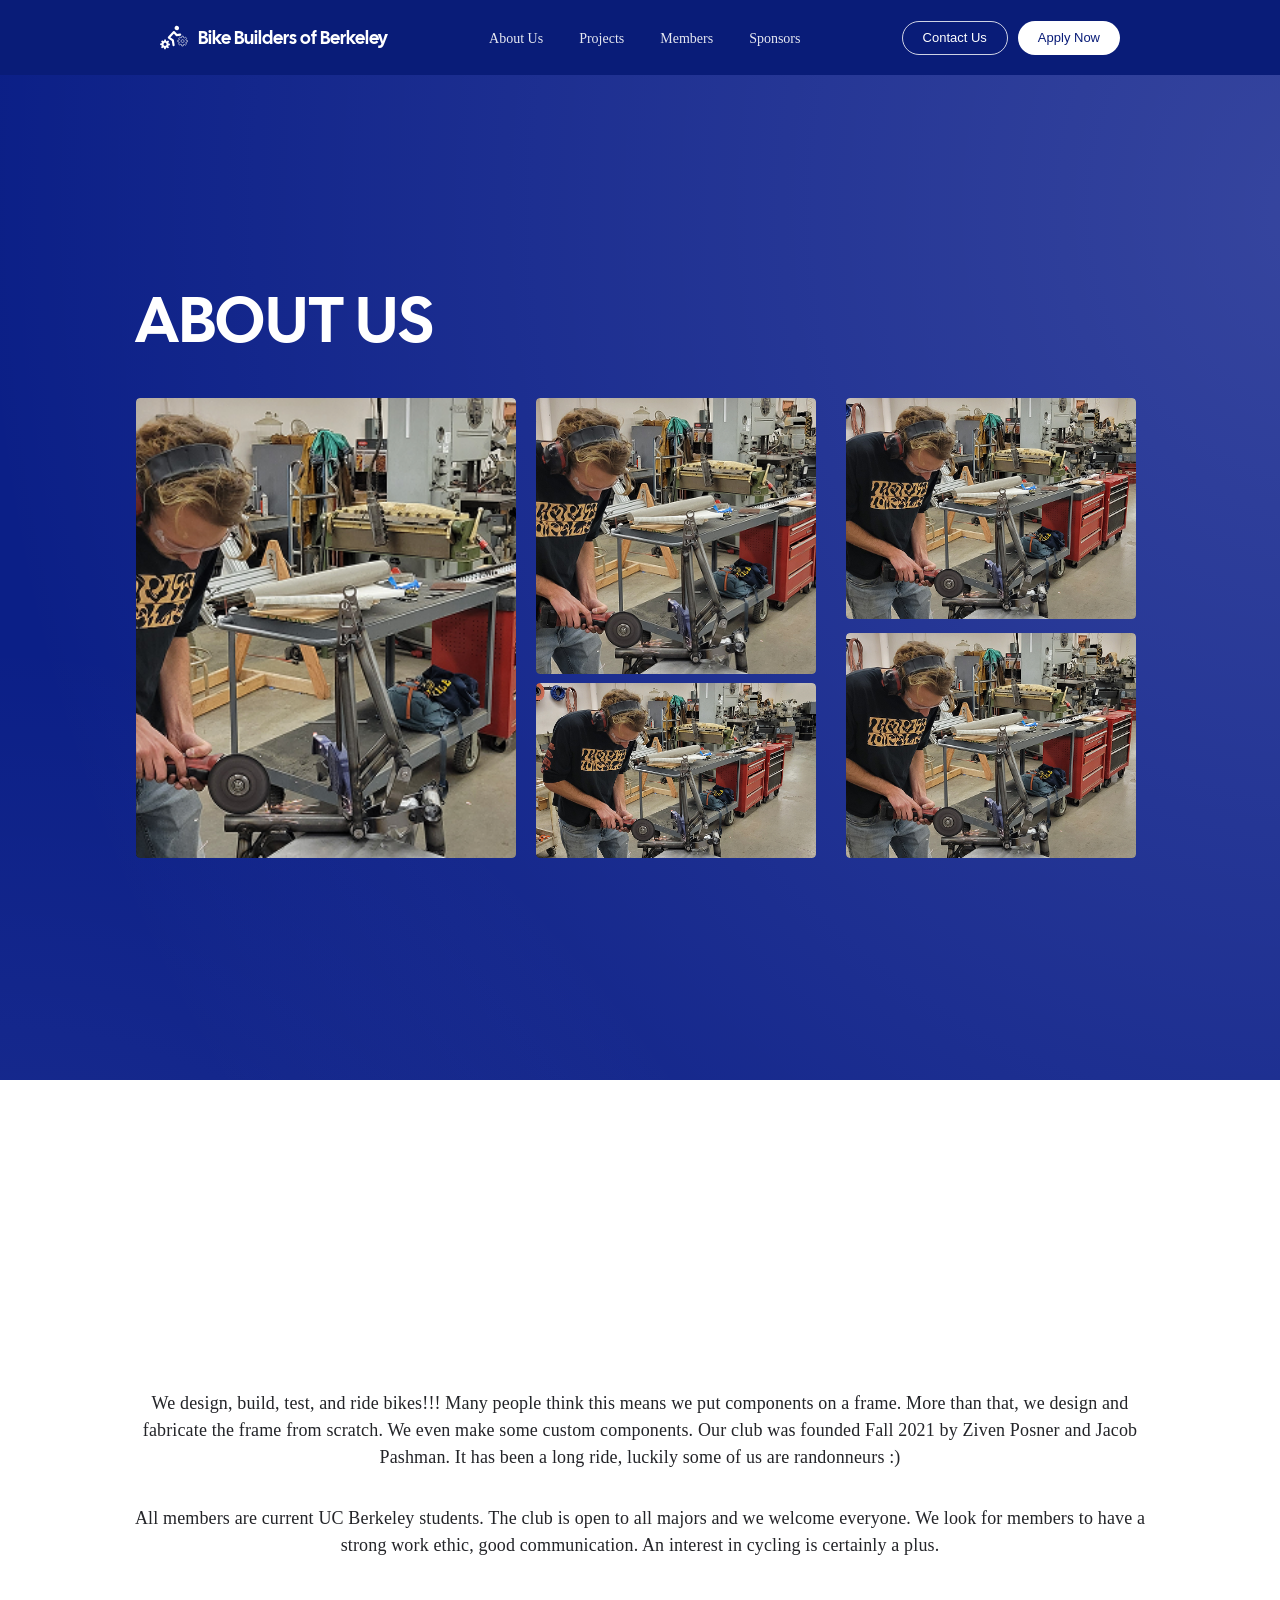
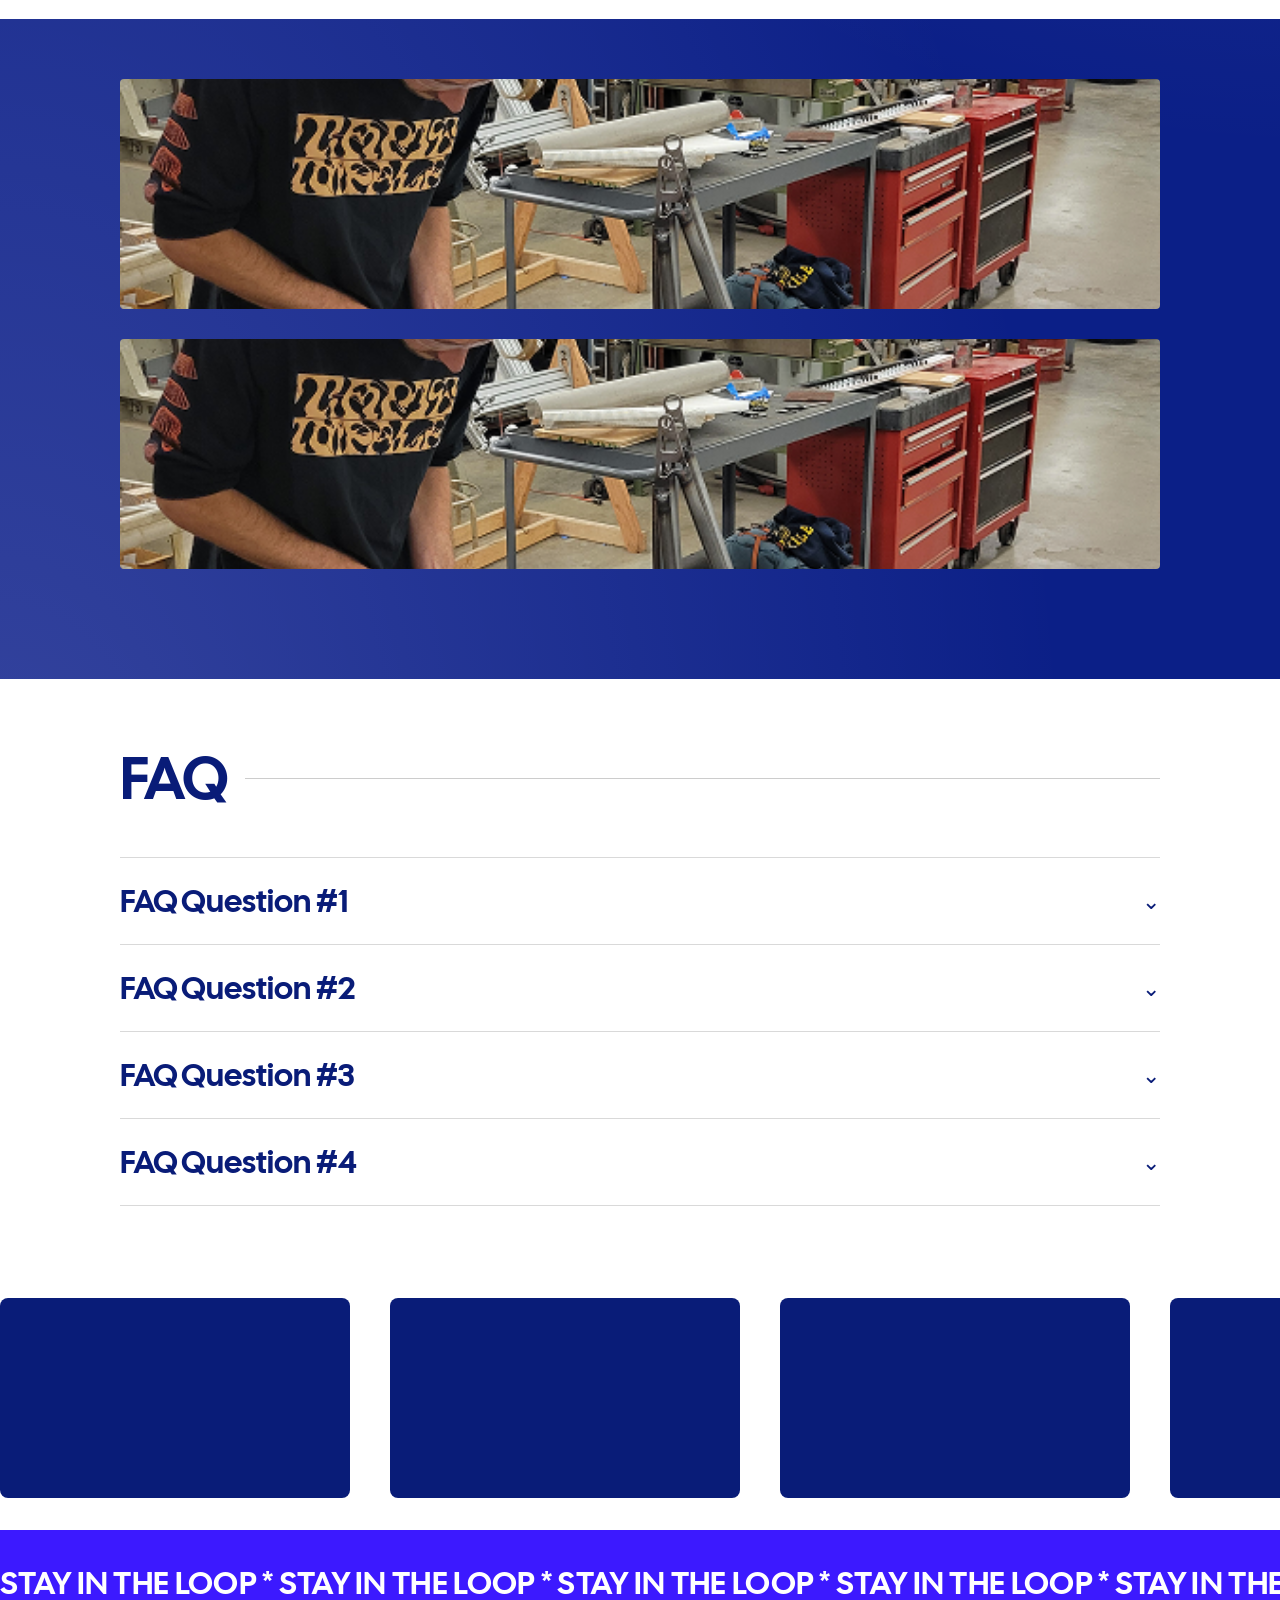
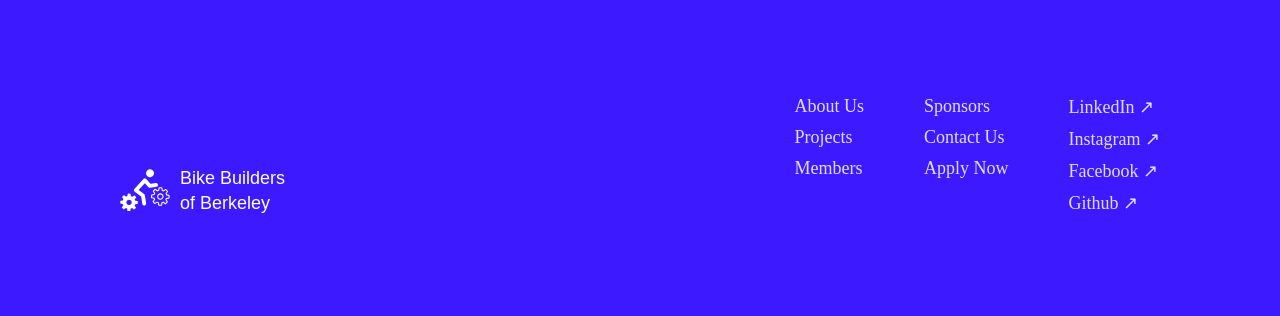
==== commit f32f64b3: "about_us done except for photos and gears" ====
--- a/about_us/about_us.html
+++ b/about_us/about_us.html
@@ -91,22 +91,31 @@
             <div class="wrapper">
                 <!-- Section 2 -->
                 <div class="section-3">
-                    <h1>
-                        FAQ
-                    </h1>
-                    <!-- faq section -->
-                    <h3>
-                        FAQ Question #1
-                    </h3>
-                    <h3>
-                        FAQ Question #2
-                    </h3>
-                    <h3>
-                        FAQ Question #3
-                    </h3>
-                    <h3>
-                        FAQ Question #4
-                    </h3>
+                    <!-- FAQ heading with gear icons + rule -->
+                    <div class="faq-heading-row">
+                        <h1>FAQ</h1>
+                        <div class="faq-rule"></div>
+                    </div>
+                
+                    <!-- Accordion items -->
+                    <div class="faq-list">
+                        <details class="faq-item">
+                            <summary>FAQ Question #1</summary>
+                            <p>Answer to question 1 goes here. Lorem ipsum dolor sit amet consectetur adipiscing elit.</p>
+                        </details>
+                        <details class="faq-item">
+                            <summary>FAQ Question #2</summary>
+                            <p>Answer to question 2 goes here. Lorem ipsum dolor sit amet consectetur adipiscing elit.</p>
+                        </details>
+                        <details class="faq-item">
+                            <summary>FAQ Question #3</summary>
+                            <p>Answer to question 3 goes here. Lorem ipsum dolor sit amet consectetur adipiscing elit.</p>
+                        </details>
+                        <details class="faq-item">
+                            <summary>FAQ Question #4</summary>
+                            <p>Answer to question 4 goes here. Lorem ipsum dolor sit amet consectetur adipiscing elit.</p>
+                        </details>
+                    </div>
                 </div>
             </div>
             <div class="carousel">
--- a/about_us/about_us.css
+++ b/about_us/about_us.css
@@ -285,6 +285,8 @@
 }
 
 
+/* hero section */
+
 .hero-wrapper {
     max-width:100%;
     margin:0 auto;
@@ -293,79 +295,19 @@
     padding-bottom: 50px;
 
 }
-
-.photo1 {
-    display: flex;
-    flex-direction: column;
-    width: 470.429px;
-    height: 447.908px;
-    align-items: flex-start;
-    justify-content: flex-end;
-    gap: 8.67px;
-    padding: 13.87px;
-    position: absolute;
-    top: 0;
-    left: 0;
-    box-shadow: inset 0px 0px 81.32px #00000040;
-}
-  
-.photo2 {
-    display: flex;
-    width: 425.074px;
-    height: 346.454px;
-    align-items: flex-end;
-    gap: 8.67px;
-    padding: 13.87px;
-    position: absolute;
-    top: 0;
-    left: 561px;
-}
-  
-.photo3 {
-    display: flex;
-    width: 425.074px;
-    height: 219.988px;
-    align-items: flex-end;
-    gap: 8.67px;
-    padding: 13.87px;
-    position: absolute;
-    top: 228px;
-    left: 344px;
-}
-  
-.photo4 {
-    display: flex;
-    width: 425.072px;
-    height: 147.721px;
-    align-items: flex-end;
-    gap: 8.67px;
-    padding: 13.87px;
-    position: absolute;
-    top: 228px;
-    left: 669px;
-}
-
-.photo5 {
-    display: flex;
-    flex-direction: column;
-    width: 425.074px;
-    height: 314.572px;
-    align-items: flex-start;
-    justify-content: flex-end;
-    gap: 8.67px;
-    padding: 13.87px;
-    position: absolute;
-    top: 0;
-    left: 344px;
+/* ── Hero photo mosaic ── */
+.hero-section .left {
+    width: 100%;
 }
 
 .photos {
     position: relative;
-    width: 1005px;
-    height: 457px;
-    margin: 60px auto;
-}
-  
+    width: 100%;
+    max-width: 1000px;
+    height: 460px;
+    margin: 40px 0 0;
+}
+
 .photos img {
     position: absolute;
     width: 100%;
@@ -373,6 +315,7 @@
     object-fit: cover;
     top: 0;
     left: 0;
+    border-radius: 4px;
 }
 
 .photo1,
@@ -381,8 +324,24 @@
 .photo4,
 .photo5 {
     overflow: hidden;
-}
-  
+    position: absolute;
+    border-radius: 4px;
+}
+
+/* Large left photo */
+.photo1 { width: 38%; height: 100%; top: 0; left: 0; }
+
+/* Center-top photo */
+.photo2 { width: 28%; height: 60%; top: 0; left: 40%; }
+
+/* Center-bottom photo */
+.photo3 { width: 28%; height: 38%; bottom: 0; left: 40%; }
+
+/* Right-top photo */
+.photo4 { width: 29%; height: 48%; top: 0; right: 0; }
+
+/* Right-bottom photo */
+.photo5 { width: 29%; height: 49%; bottom: 0; right: 0; }
 
 /* background */
 
@@ -391,7 +350,6 @@
     margin:0 auto;
     background-color: var(--white-color);
     margin-top: 50px;
-    margin-bottom: 50px;
 }
 
 .blue-bg {
@@ -436,6 +394,22 @@
 
 }
 
+/* ── Two stacked wide images ── */
+.images {
+    display: flex;
+    flex-direction: column;
+    gap: 8px;
+    padding: 0;          /* no side padding — bleeds to wrapper edge */
+}
+
+.images img {
+    width: 100%;
+    height: 230px;
+    object-fit: cover;
+    display: block;
+    border-radius: 4px;
+}
+
 /* section-1 */
 .section-1 {
     align-items: center;
@@ -479,7 +453,86 @@
 
 
 
-/* section-3 */
+/* section-3 FAQ */
+/* ── FAQ heading row ── */
+.faq-heading-row {
+    display: flex;
+    align-items: center;
+    gap: 16px;
+    margin-bottom: 40px;
+}
+
+.section-3 h1 {
+    font-family: "Cal Sans";
+    font-size: 96px;
+    font-weight: 400;
+    color: var(--dark-blue-color);
+    text-align: left;
+    letter-spacing: .04em;
+    white-space: nowrap;
+    line-height: 1;
+}
+
+.faq-rule {
+    flex: 1;
+    height: 1px;
+    background: rgba(0,0,0,.2);
+}
+
+/* ── FAQ accordion ── */
+.faq-list {
+    display: flex;
+    flex-direction: column;
+    gap: 0;
+}
+
+.faq-item {
+    border-bottom: 1px solid rgba(0,0,0,.15);
+    padding: 0;
+}
+
+.faq-item:first-child {
+    border-top: 1px solid rgba(0,0,0,.15);
+}
+
+.faq-item summary {
+    display: flex;
+    align-items: center;
+    justify-content: space-between;
+    padding: 22px 0;
+    font-family: "Cal Sans";
+    font-size: 32px;
+    font-weight: 500;
+    color: var(--dark-blue-color);
+    cursor: pointer;
+    list-style: none;       /* hide default triangle */
+    user-select: none;
+}
+
+/* Hide default marker in all browsers */
+.faq-item summary::-webkit-details-marker { display: none; }
+
+/* Chevron icon via pseudo-element */
+.faq-item summary::after {
+    content: '⌄';
+    font-size: 22px;
+    color: var(--dark-blue-color);
+    transition: transform .25s ease;
+    flex-shrink: 0;
+}
+
+.faq-item[open] summary::after {
+    transform: rotate(180deg);
+}
+
+.faq-item p {
+    padding: 0 0 20px;
+    font-size: 15px;
+    color: #444;
+    line-height: 1.7;
+    text-align: left;
+}
+
 .section-3 {
     align-items: center;
     justify-content: center;
@@ -565,9 +618,22 @@
 
 /* backgroun ticker */
 
-.blue-bg {
-    background-color: var(--blue-color);
-    width: 100%;
+footer .blue-bg {
+    height: auto; 
+    min-height: 338px;
+    padding-bottom: 40px; /* Ensures space at the very bottom */
+}
+
+/* 2. Ensure no hidden overflow is pushing the page down */
+html, body {
+    margin: 0;
+    padding: 0;
+    overflow-x: hidden; /* Prevents the ribbon from causing horizontal scroll/bottom gaps */
+}
+
+/* 3. Reset any stray margins on the footer wrapper */
+footer .wrapper {
+    padding-bottom: 60px; /* Control the bottom gap here specifically */
 }
 
 /* Scrolling ticker */
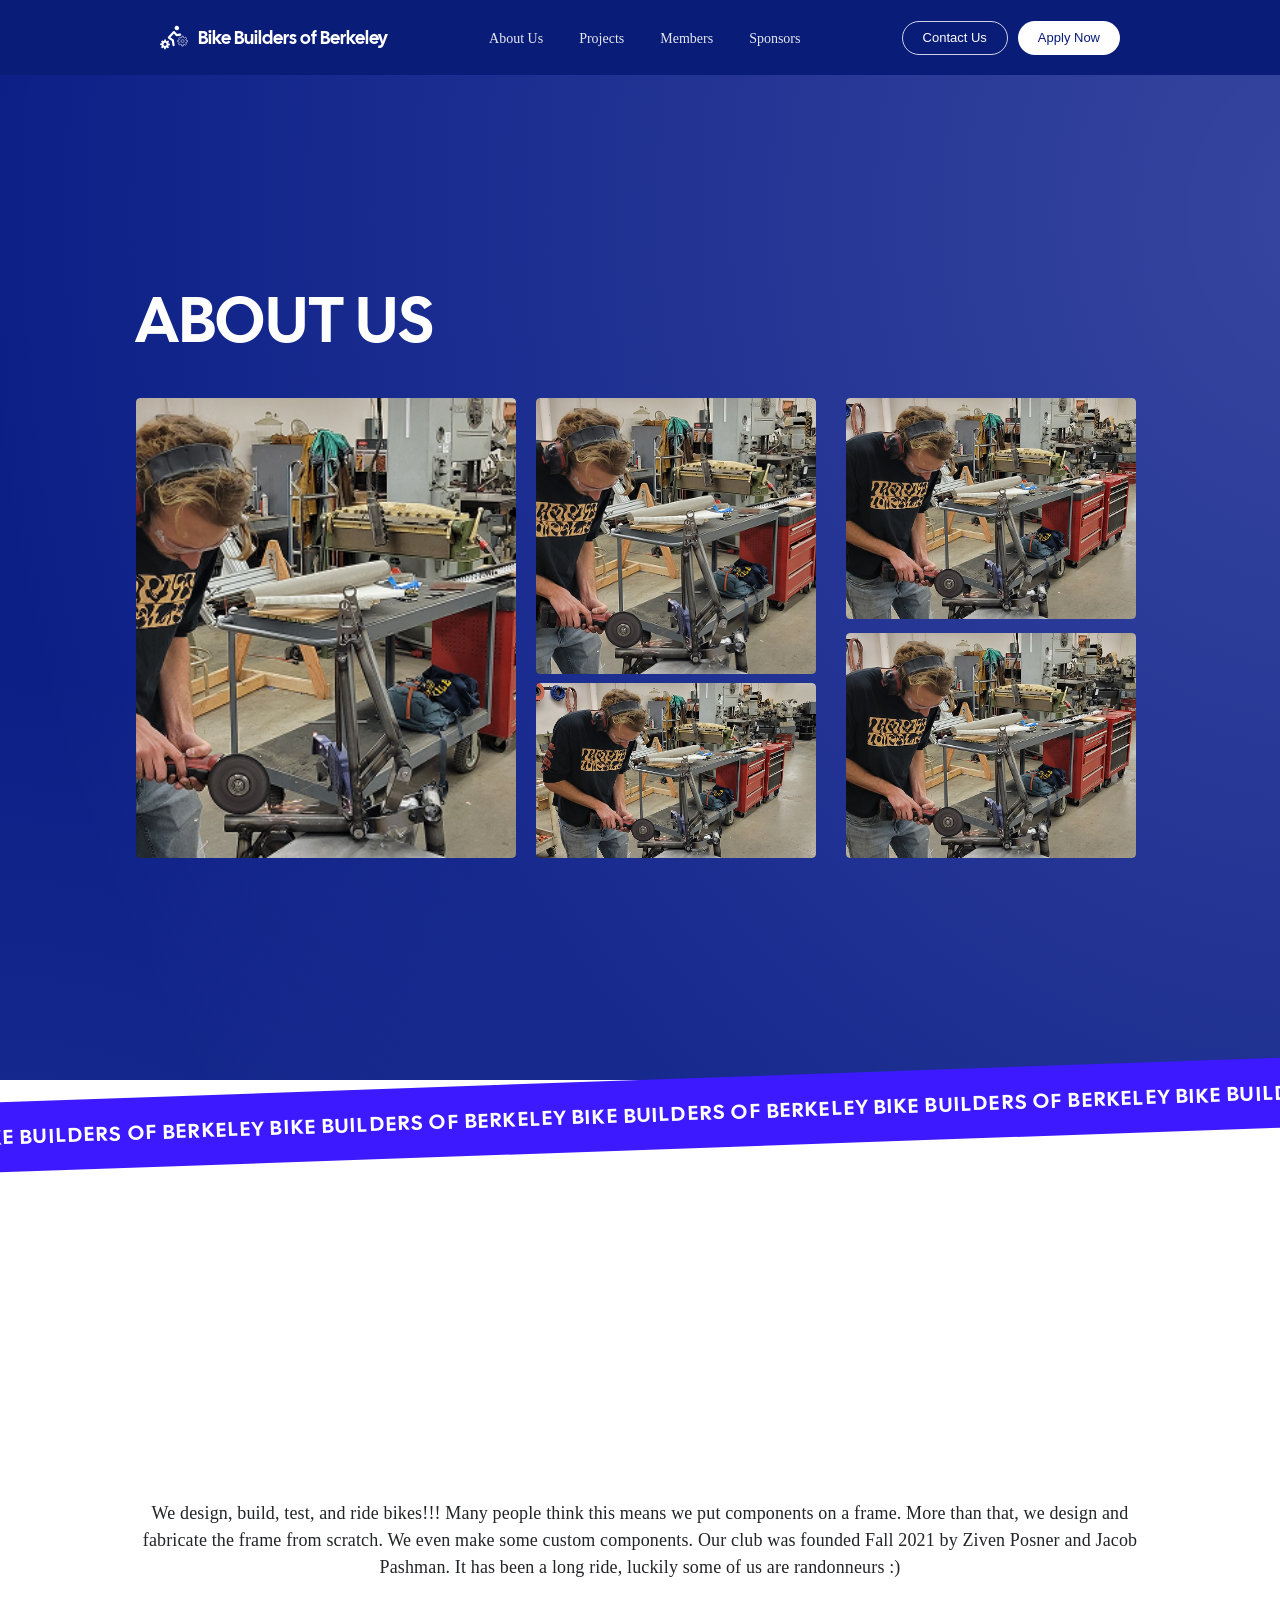
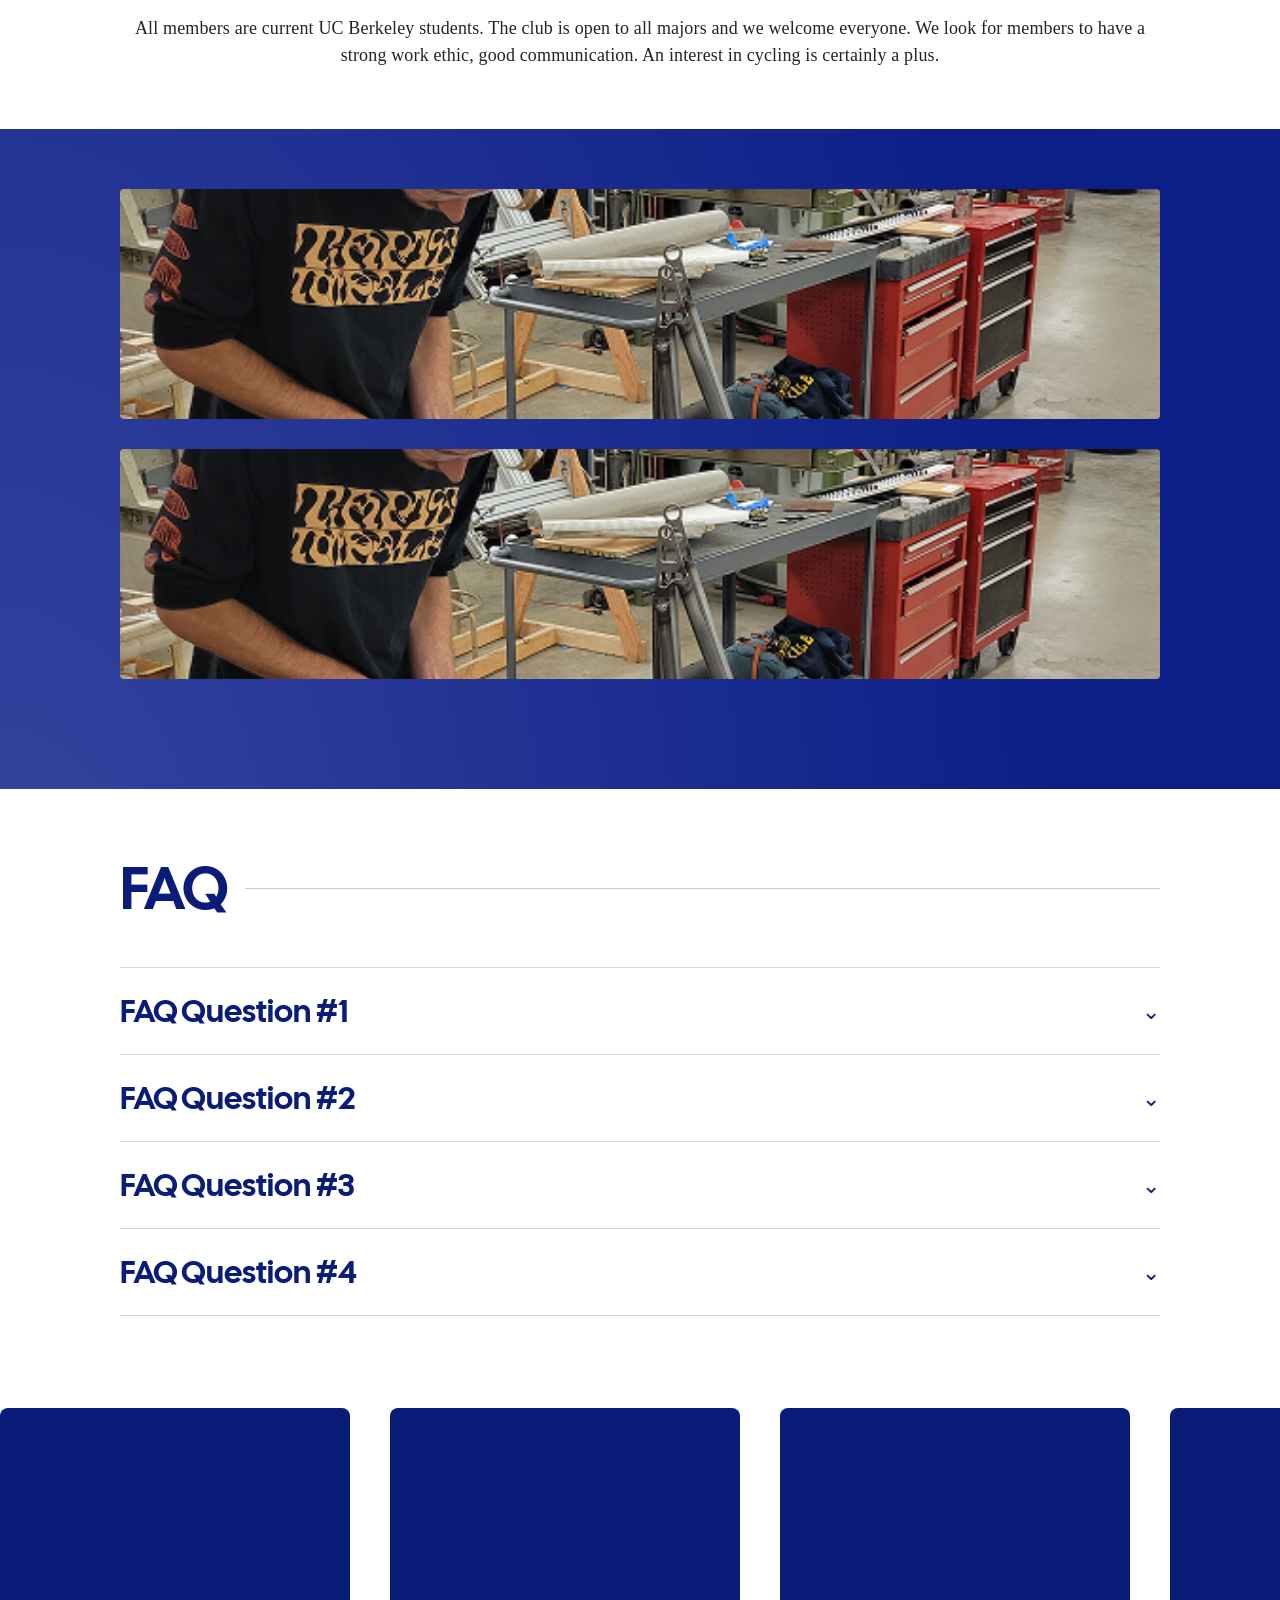
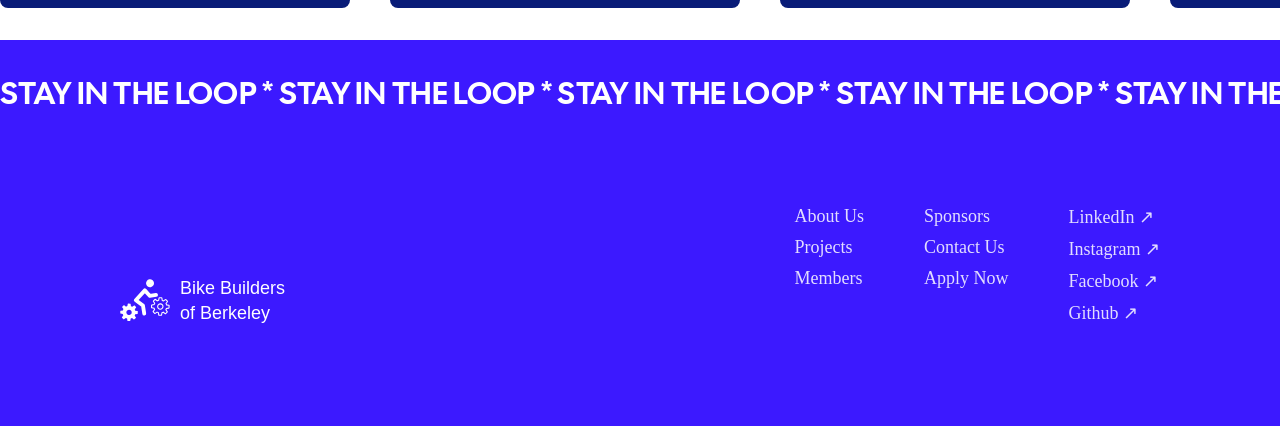
==== commit e1c54cb8: "added ribbon banner to about_us page" ====
--- a/about_us/about_us.html
+++ b/about_us/about_us.html
@@ -67,6 +67,16 @@
         </div>
         <div class="white-bg">
             <!-- Section 1 -->
+            <div class="ribbon-banner">
+                <div class="ribbon-track">
+                    <div class="ribbon-group">
+                        <span>BIKE BUILDERS OF BERKELEY BIKE BUILDERS OF BERKELEY BIKE BUILDERS OF BERKELEY BIKE BUILDERS OF BERKELEY BIKE BUILDERS OF BERKELEY</span>
+                    </div>
+                    <div class="ribbon-group">
+                        <span>BIKE BUILDERS OF BERKELEY BIKE BUILDERS OF BERKELEY BIKE BUILDERS OF BERKELEY BIKE BUILDERS OF BERKELEY BIKE BUILDERS OF BERKELEY</span>
+                    </div>
+                </div>
+            </div>
             <div class="wrapper">
                 <div class="section-1">
                     <div class="text">
--- a/about_us/about_us.css
+++ b/about_us/about_us.css
@@ -435,6 +435,41 @@
     letter-spacing: 0.15px;
 }
 
+/* ── Ribbon banner ──────────────────────────────────────── */
+
+.ribbon-banner {
+    width: 100%;
+    background: var(--blue-color);
+    overflow: hidden;
+    padding: 22px 0;
+    /* diagonal skew matching the screenshot */
+    transform: rotate(-2deg) scaleX(1.05);
+    margin: 40px 0;
+    position: relative;
+    z-index: 1;
+}
+
+.ribbon-track {
+    display: flex;
+    width: max-content;
+    animation: ribbonScroll 18s linear infinite;
+}
+
+.ribbon-group span {
+    color: var(--white-color);
+    font-family: "Cal Sans";
+    font-size: 20px;
+    font-weight: 400;
+    letter-spacing: .08em;
+    white-space: nowrap;
+    padding-right: 60px;
+}
+
+@keyframes ribbonScroll {
+    from { transform: translateX(0); }
+    to   { transform: translateX(-50%); }
+}
+
 /* section-2 */
 .section-2 {
     align-items: center;
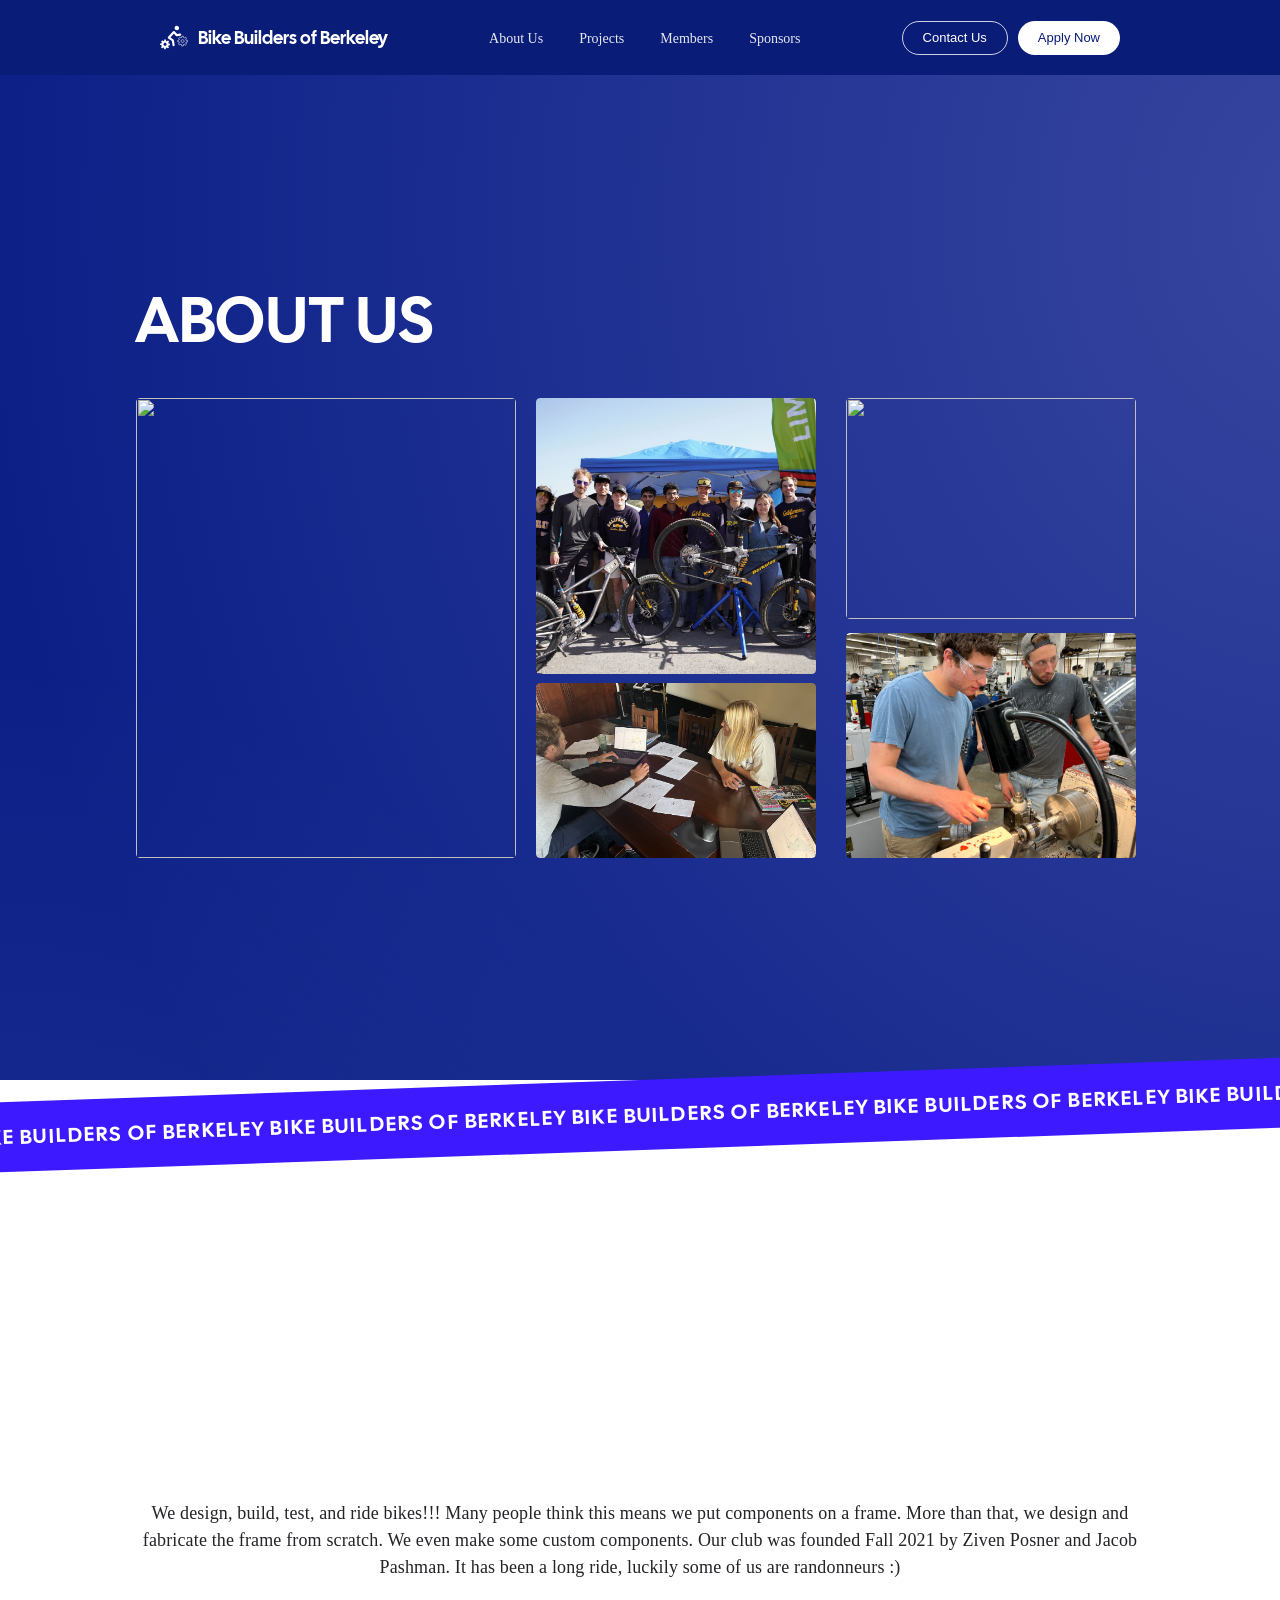
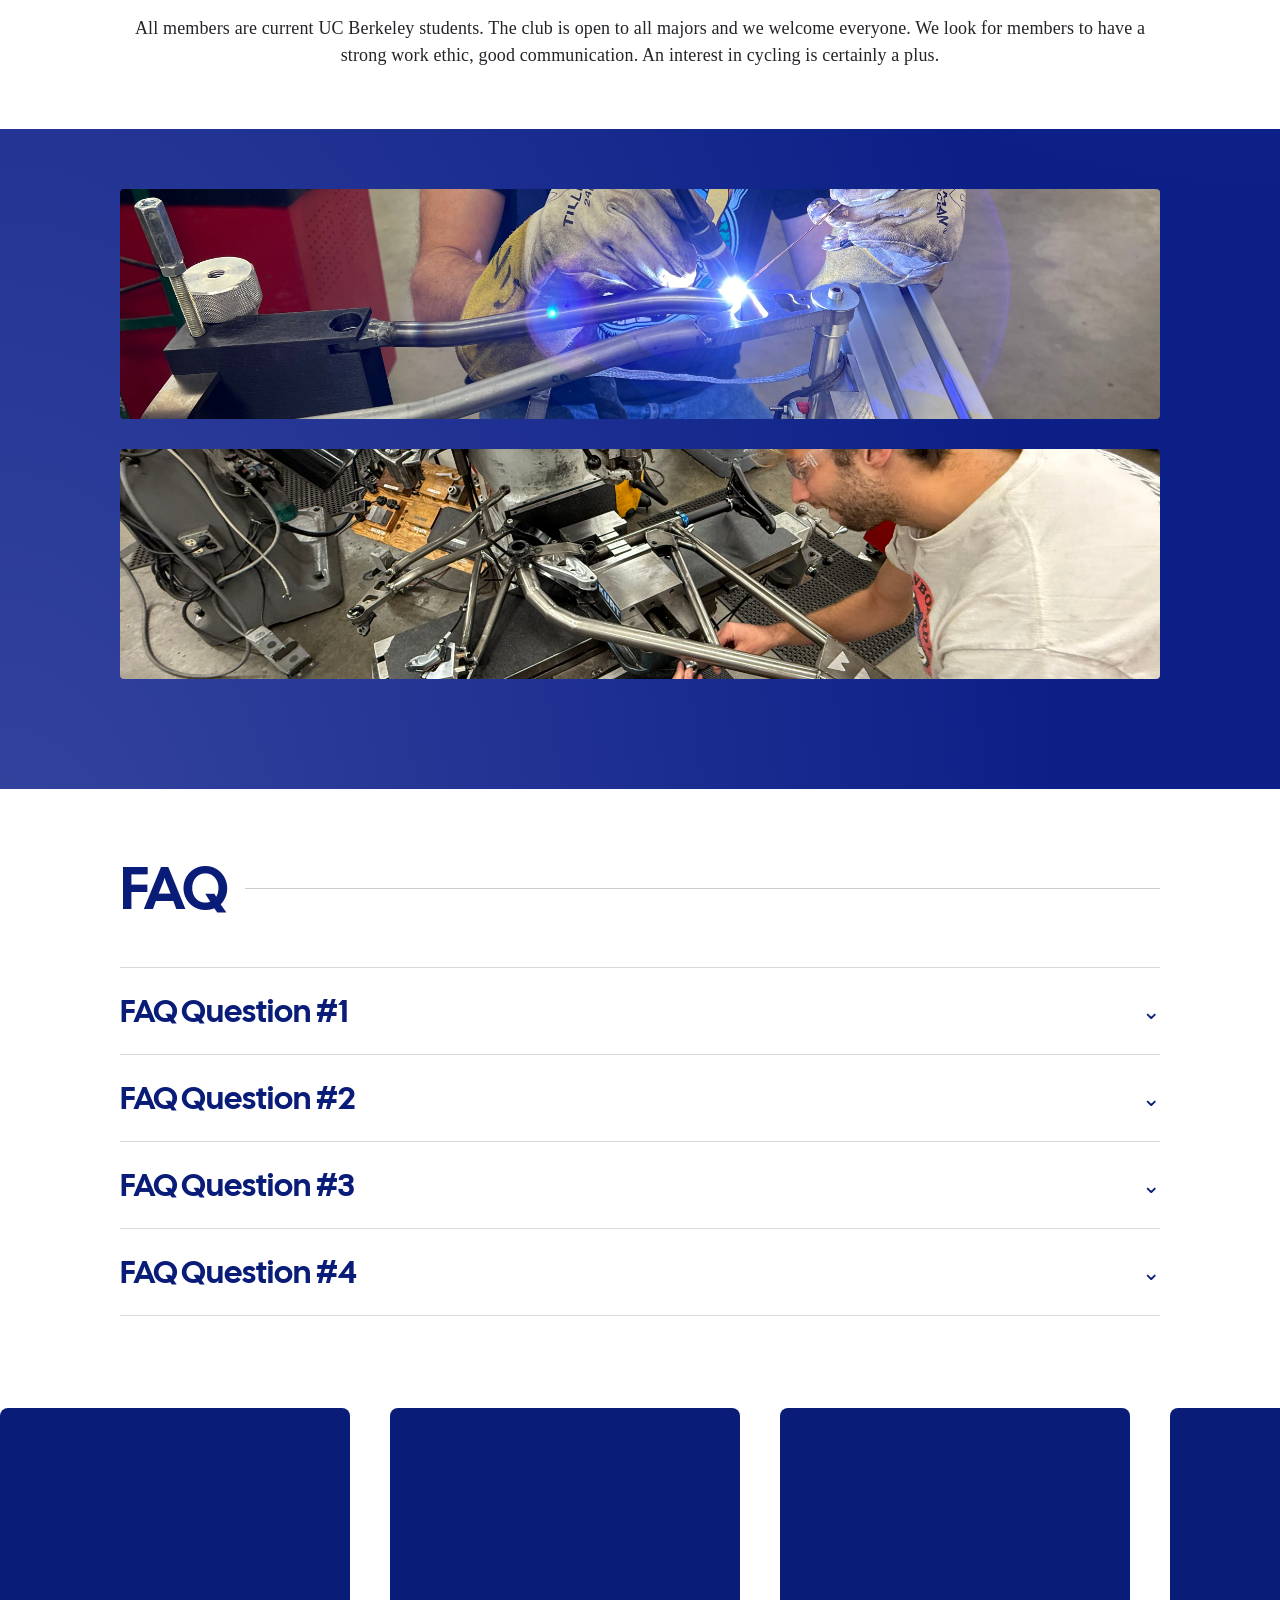
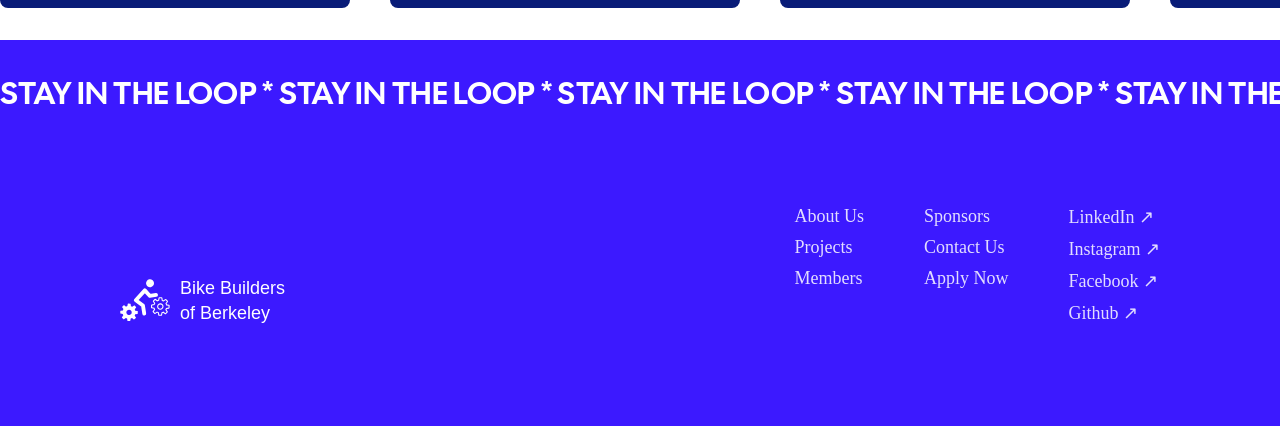
==== commit 17499cf9: "home done except for carousels and HEICS" ====
--- a/about_us/about_us.html
+++ b/about_us/about_us.html
@@ -46,19 +46,19 @@
                     </h1>
                     <div class="photos">
                         <div class="photo1">
-                            <img src="../src/images/sec1-1.png" alt="">
+                            <img src="../src/images/about_us/hero1.HEIC" alt="">
                         </div>
                         <div class="photo2">
-                            <img src="../src/images/sec1-1.png" alt=""/>
+                            <img src="../src/images/about_us/hero2.PNG" alt=""/>
                         </div>
                         <div class="photo3">
-                            <img src="../src/images/sec1-1.png" alt=""/>
+                            <img src="../src/images/about_us/hero3.jpeg" alt=""/>
                         </div>
                         <div class="photo4">
-                            <img src="../src/images/sec1-1.png" alt=""/>
+                            <img src="../src/images/about_us/hero4.HEIC" alt=""/>
                         </div>
                         <div class="photo5">
-                            <img src="../src/images/sec1-1.png" alt=""/>
+                            <img src="../src/images/about_us/hero5.jpeg" alt=""/>
                         </div>
                     </div>
                 </div>
@@ -93,8 +93,8 @@
         </div>
         <div class="wrapper">
             <div class="images">
-                <img src="../src/images/sec1-1.png" alt=""/>
-                <img src="../src/images/sec1-1.png" alt=""/>
+                <img src="../src/images/about_us/mid1.jpeg" alt=""/>
+                <img src="../src/images/about_us/mid2.jpeg" alt=""/>
             </div>
         </div>
         <div class="white-bg">
@@ -132,37 +132,36 @@
                 <div class="track">
                     <div class="group">
                         <div class="card-a">
-                            <!-- change contents -->
-                            <img src="images/icons/python.svg" alt=""/>
-                        </div>
-                        <div class="card-a">
-                            <img src="images/icons/java.svg" alt=""/>
-                        </div>
-                        <div class="card-a">
-                            <img src="images/icons/css.svg" alt=""/>
-                        </div>
-                        <div class="card-a">
-                            <img src="images/icons/html.svg" alt=""/>
-                        </div>
-                        <div class="card-a">
-                            <img src="images/icons/r.svg" alt=""/>
+                            <img src="../images/about_us/slides1.jpeg" alt=""/>
+                        </div>
+                        <div class="card-a">
+                            <img src="../images/about_us/slides2.jpeg" alt=""/>
+                        </div>
+                        <div class="card-a">
+                            <img src="../images/about_us/slides3.jpeg" alt=""/>
+                        </div>
+                        <div class="card-a">
+                            <img src="../images/about_us/slides4.jpeg" alt=""/>
+                        </div>
+                        <div class="card-a">
+                            <img src="../images/about_us/slides5.jpeg" alt=""/>
                         </div>
                     </div> 
                     <div class="group">
                         <div class="card-a">
-                            <img src="images/icons/python.svg" alt=""/>
-                        </div>
-                        <div class="card-a">
-                            <img src="images/icons/java.svg" alt=""/>
-                        </div>
-                        <div class="card-a">
-                            <img src="images/icons/css.svg" alt=""/>
-                        </div>
-                        <div class="card-a">
-                            <img src="images/icons/html.svg" alt=""/>
-                        </div>
-                        <div class="card-a">
-                            <img src="images/icons/r.svg" alt=""/>
+                            <img src="../images/about_us/slides1.jpeg" alt=""/>
+                        </div>
+                        <div class="card-a">
+                            <img src="../images/about_us/slides2.jpeg" alt=""/>
+                        </div>
+                        <div class="card-a">
+                            <img src="../images/about_us/slides3.jpeg" alt=""/>
+                        </div>
+                        <div class="card-a">
+                            <img src="../images/about_us/slides4.jpeg" alt=""/>
+                        </div>
+                        <div class="card-a">
+                            <img src="../images/about_us/slides5.jpeg" alt=""/>
                         </div>
                     </div> 
                 </div>  
